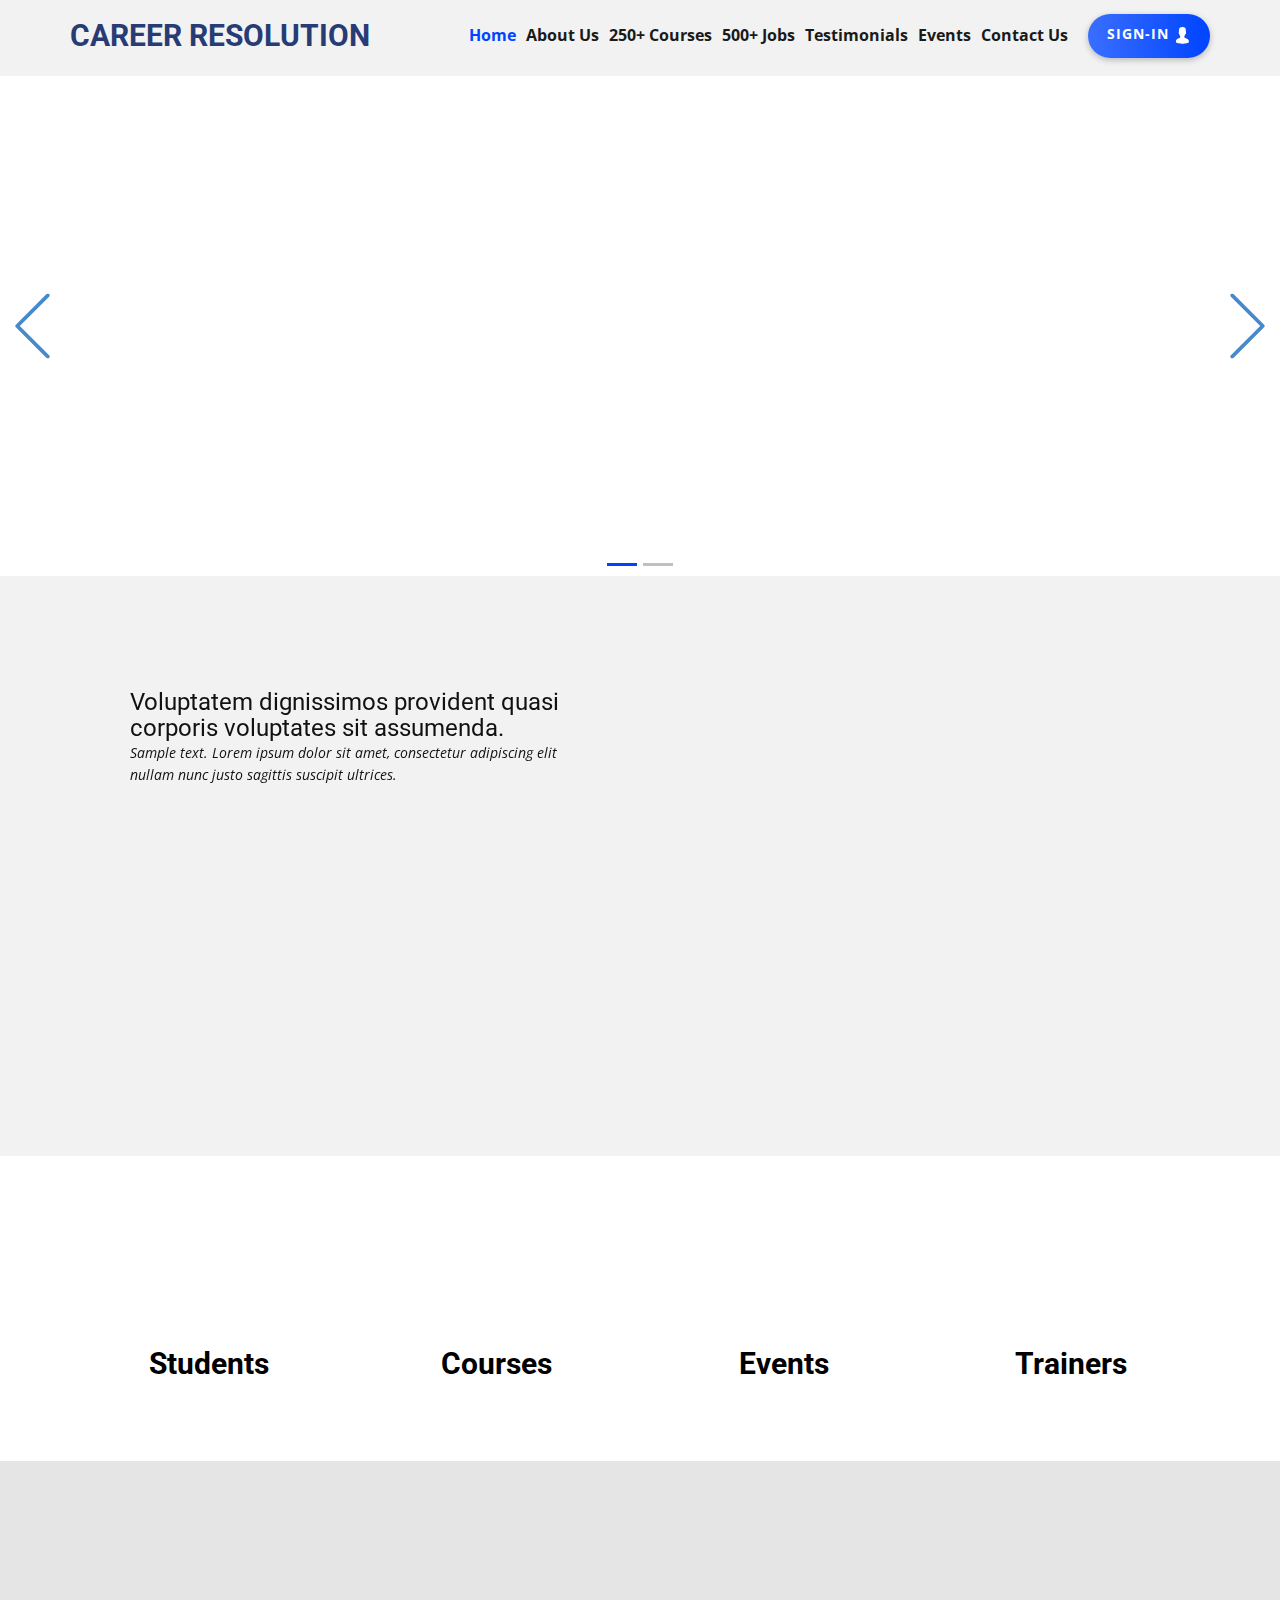
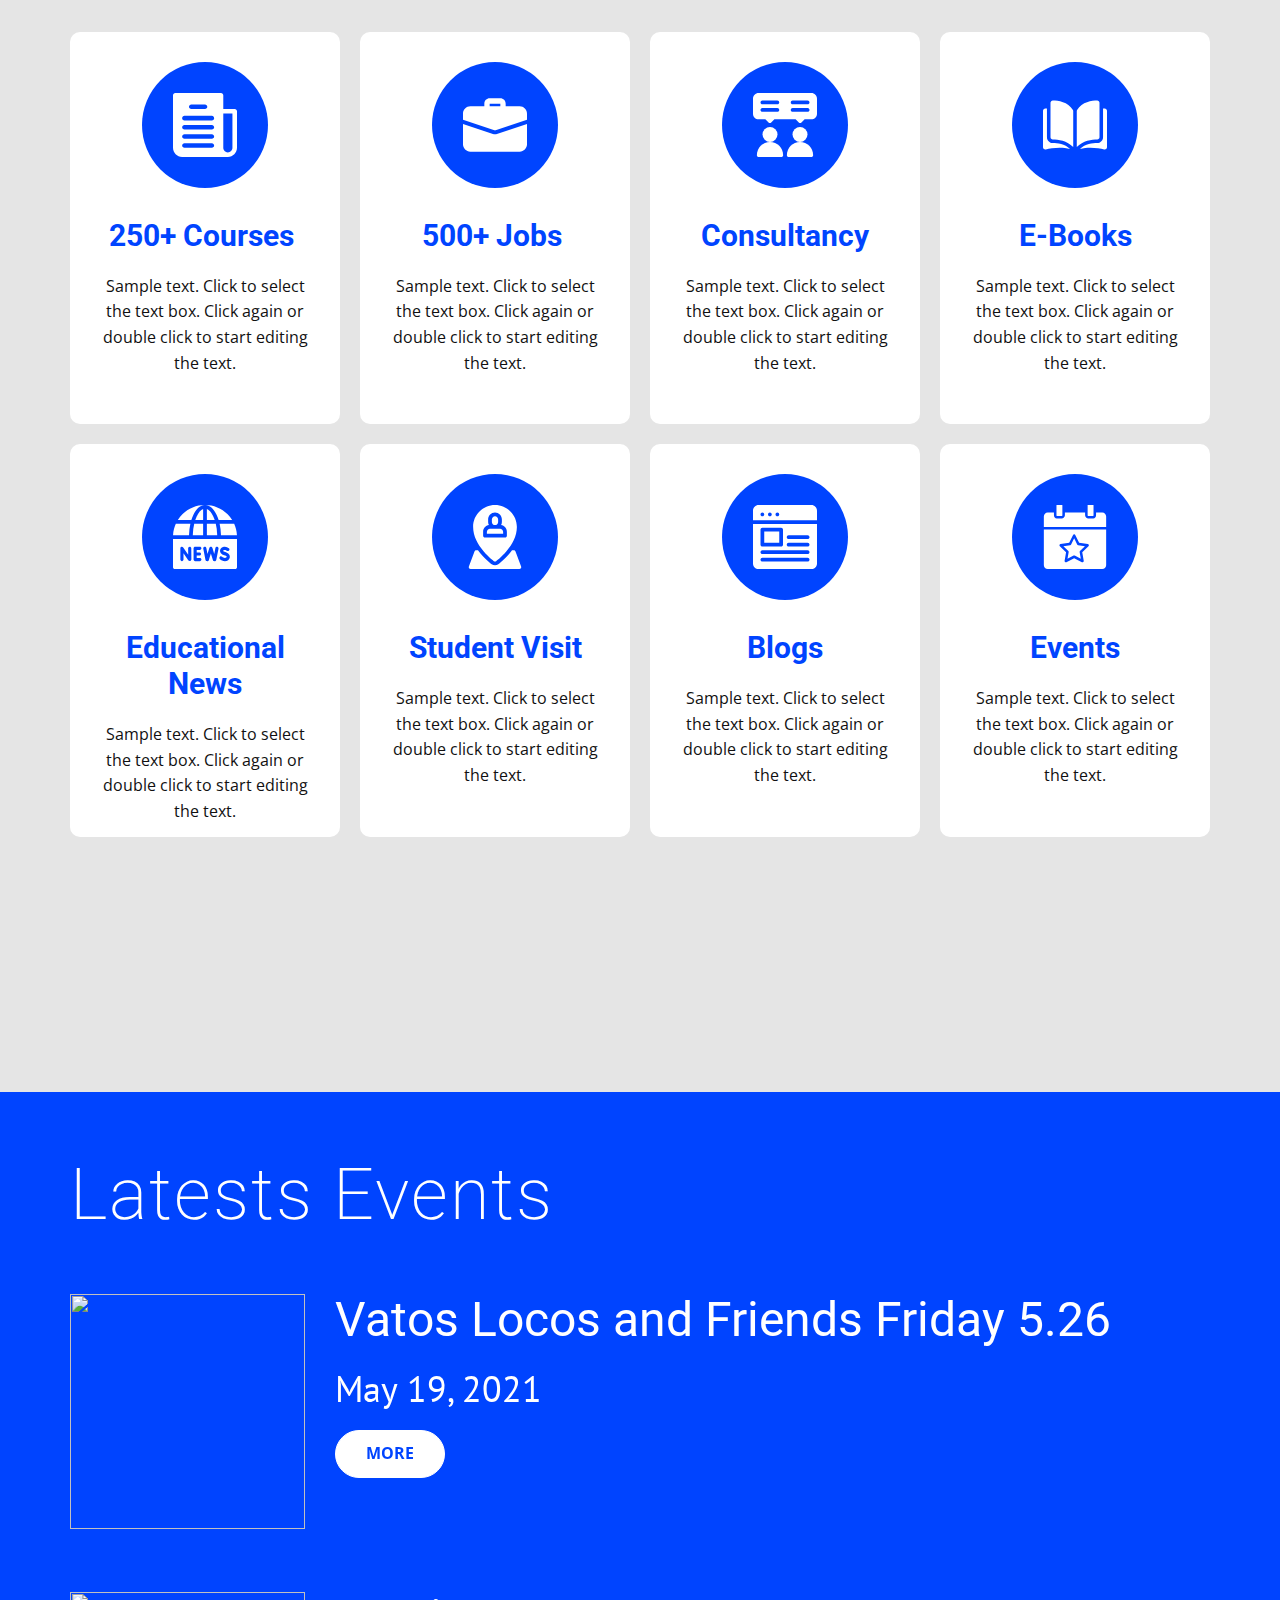
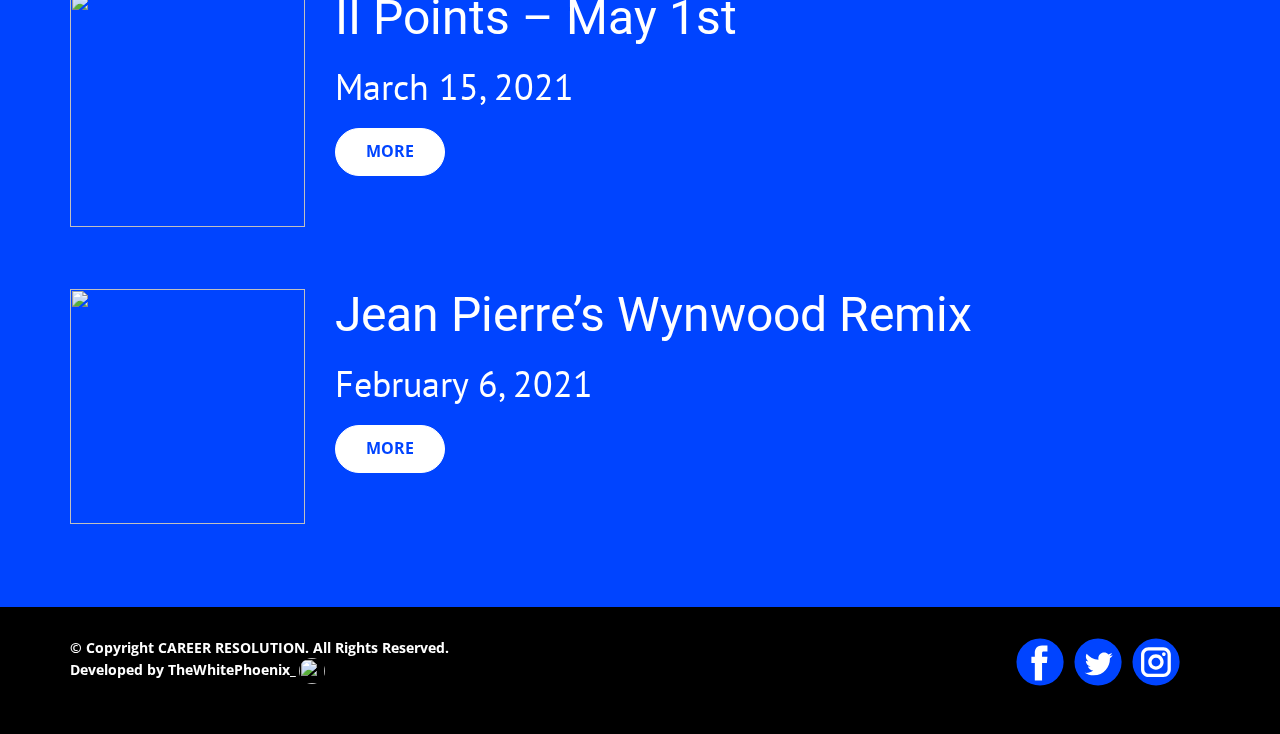
==== Home.html @ 2c757a21 "Add files via upload" ====
<!DOCTYPE html>
<html style="font-size: 16px;">
  <head>
    <meta name="viewport" content="width=device-width, initial-scale=1.0">
    <meta charset="utf-8">
    <meta name="keywords" content="Career Resolution">
    <meta name="description" content="">
    <meta name="page_type" content="np-template-header-footer-from-plugin">
    <title>Home</title>
    <link rel="stylesheet" href="nicepage.css" media="screen">
<link rel="stylesheet" href="Home.css" media="screen">
    <script class="u-script" type="text/javascript" src="jquery.js" defer=""></script>
    <script class="u-script" type="text/javascript" src="nicepage.js" defer=""></script>
    <meta name="generator" content="Nicepage 3.13.2, nicepage.com">

    <link id="u-theme-google-font" rel="stylesheet" href="https://fonts.googleapis.com/css?family=Roboto:100,100i,300,300i,400,400i,500,500i,700,700i,900,900i|Open+Sans:300,300i,400,400i,600,600i,700,700i,800,800i">
    <link id="u-page-google-font" rel="stylesheet" href="https://fonts.googleapis.com/css?family=PT+Sans:400,400i,700,700i">






    <script type="application/ld+json">{
		"@context": "http://schema.org",
		"@type": "Organization",
		"name": "",
		"url": "index.html",
		"sameAs": [
				"https://facebook.com/name",
				"https://twitter.com/name",
				"https://www.instagram.com/name"
		]
}</script>
    <meta property="og:title" content="Home">
    <meta property="og:type" content="website">
    <meta name="theme-color" content="#478ac9">
    <link rel="canonical" href="index.html">
    <meta property="og:url" content="index.html">
    <meta name="twitter:site" content="@">
    <meta name="twitter:card" content="summary_large_image">
    <meta name="twitter:title" content="Home">
    <meta name="twitter:description" content="">
  </head>
  <body class="u-body"><header class="u-clearfix u-grey-5 u-header u-sticky u-header" id="sec-a9fa"><div class="u-clearfix u-sheet u-sheet-1">
        <nav class="u-menu u-menu-dropdown u-offcanvas u-menu-1">
          <div class="menu-collapse" style="font-size: 0.875rem; letter-spacing: 0px; font-weight: 700;">
            <a class="u-button-style u-custom-border u-custom-border-color u-custom-left-right-menu-spacing u-custom-padding-bottom u-custom-text-active-color u-custom-text-color u-custom-text-hover-color u-custom-top-bottom-menu-spacing u-nav-link u-text-active-palette-1-base u-text-hover-palette-2-base" href="#">
              <svg><use xmlns:xlink="http://www.w3.org/1999/xlink" xlink:href="#menu-hamburger"></use></svg>
              <svg version="1.1" xmlns="http://www.w3.org/2000/svg" xmlns:xlink="http://www.w3.org/1999/xlink"><defs><symbol id="menu-hamburger" viewBox="0 0 16 16" style="width: 16px; height: 16px;"><rect y="1" width="16" height="2"></rect><rect y="7" width="16" height="2"></rect><rect y="13" width="16" height="2"></rect>
</symbol>
</defs></svg>
            </a>
          </div>
          <div class="u-custom-menu u-nav-container">
            <ul class="u-nav u-spacing-0 u-unstyled u-nav-1"><li class="u-nav-item"><a class="u-button-style u-nav-link u-text-active-custom-color-2 u-text-grey-90 u-text-hover-custom-color-2" href="Home.html" style="padding: 10px 5px;">Home</a>
</li><li class="u-nav-item"><a class="u-button-style u-nav-link u-text-active-custom-color-2 u-text-grey-90 u-text-hover-custom-color-2" style="padding: 10px 5px;">About Us</a>
</li><li class="u-nav-item"><a class="u-button-style u-nav-link u-text-active-custom-color-2 u-text-grey-90 u-text-hover-custom-color-2" style="padding: 10px 5px;">250+ Courses</a>
</li><li class="u-nav-item"><a class="u-button-style u-nav-link u-text-active-custom-color-2 u-text-grey-90 u-text-hover-custom-color-2" style="padding: 10px 5px;">500+ Jobs</a>
</li><li class="u-nav-item"><a class="u-button-style u-nav-link u-text-active-custom-color-2 u-text-grey-90 u-text-hover-custom-color-2" style="padding: 10px 5px;">Testimonials</a>
</li><li class="u-nav-item"><a class="u-button-style u-nav-link u-text-active-custom-color-2 u-text-grey-90 u-text-hover-custom-color-2" style="padding: 10px 5px;">Events</a><div class="u-nav-popup"><ul class="u-h-spacing-20 u-nav u-unstyled u-v-spacing-10 u-nav-2"><li class="u-nav-item"><a class="u-button-style u-nav-link u-white">Events 1</a>
</li><li class="u-nav-item"><a class="u-button-style u-nav-link u-white">Events 2</a>
</li><li class="u-nav-item"><a class="u-button-style u-nav-link u-white">Events 3</a>
</li></ul>
</div>
</li><li class="u-nav-item"><a class="u-button-style u-nav-link u-text-active-custom-color-2 u-text-grey-90 u-text-hover-custom-color-2" style="padding: 10px 5px;">Contact Us</a>
</li></ul>
          </div>
          <div class="u-custom-menu u-nav-container-collapse">
            <div class="u-black u-container-style u-inner-container-layout u-opacity u-opacity-95 u-sidenav">
              <div class="u-sidenav-overflow">
                <div class="u-menu-close"></div>
                <ul class="u-align-center u-nav u-popupmenu-items u-unstyled u-nav-3"><li class="u-nav-item"><a class="u-button-style u-nav-link" href="Home.html" style="padding: 10px 20px;">Home</a>
</li><li class="u-nav-item"><a class="u-button-style u-nav-link" style="padding: 10px 20px;">About Us</a>
</li><li class="u-nav-item"><a class="u-button-style u-nav-link" style="padding: 10px 20px;">250+ Courses</a>
</li><li class="u-nav-item"><a class="u-button-style u-nav-link" style="padding: 10px 20px;">500+ Jobs</a>
</li><li class="u-nav-item"><a class="u-button-style u-nav-link" style="padding: 10px 20px;">Testimonials</a>
</li><li class="u-nav-item"><a class="u-button-style u-nav-link" style="padding: 10px 20px;">Events</a><div class="u-nav-popup"><ul class="u-h-spacing-20 u-nav u-unstyled u-v-spacing-10 u-nav-4"><li class="u-nav-item"><a class="u-button-style u-nav-link">Events 1</a>
</li><li class="u-nav-item"><a class="u-button-style u-nav-link">Events 2</a>
</li><li class="u-nav-item"><a class="u-button-style u-nav-link">Events 3</a>
</li></ul>
</div>
</li><li class="u-nav-item"><a class="u-button-style u-nav-link" style="padding: 10px 20px;">Contact Us</a>
</li></ul>
              </div>
            </div>
            <div class="u-black u-menu-overlay u-opacity u-opacity-70"></div>
          </div>
        </nav>
        <h1 class="u-text u-text-custom-color-1 u-text-1">Career Resolution</h1>
        <a href="#" class="u-border-0 u-btn u-btn-round u-button-style u-gradient u-none u-radius-50 u-text-body-alt-color u-btn-1"> Sign-in&nbsp;<span class="u-icon u-icon-circle u-text-palette-1-base u-icon-1"><svg xmlns="http://www.w3.org/2000/svg" xmlns:xlink="http://www.w3.org/1999/xlink" version="1.1" xml:space="preserve" class="u-svg-content" viewBox="0 0 60 60" x="0px" y="0px" style="width: 1em; height: 1em;"><path d="M48.014,42.889l-9.553-4.776C37.56,37.662,37,36.756,37,35.748v-3.381c0.229-0.28,0.47-0.599,0.719-0.951
	c1.239-1.75,2.232-3.698,2.954-5.799C42.084,24.97,43,23.575,43,22v-4c0-0.963-0.36-1.896-1-2.625v-5.319
	c0.056-0.55,0.276-3.824-2.092-6.525C37.854,1.188,34.521,0,30,0s-7.854,1.188-9.908,3.53C17.724,6.231,17.944,9.506,18,10.056
	v5.319c-0.64,0.729-1,1.662-1,2.625v4c0,1.217,0.553,2.352,1.497,3.109c0.916,3.627,2.833,6.36,3.503,7.237v3.309
	c0,0.968-0.528,1.856-1.377,2.32l-8.921,4.866C8.801,44.424,7,47.458,7,50.762V54c0,4.746,15.045,6,23,6s23-1.254,23-6v-3.043
	C53,47.519,51.089,44.427,48.014,42.889z"></path></svg><img></span>
        </a>
      </div></header>
    <section id="carousel_1a82" class="u-carousel u-slide u-block-b713-1" data-u-ride="carousel" data-interval="5000">
      <ol class="u-absolute-hcenter u-carousel-indicators u-block-b713-2">
        <li data-u-target="#carousel_1a82" data-u-slide-to="0" class="u-active u-active-custom-color-2 u-grey-25 u-hover-custom-color-1"></li>
        <li data-u-target="#carousel_1a82" data-u-slide-to="1" class="u-active-custom-color-2 u-grey-25 u-hover-custom-color-1"></li>
      </ol>
      <div class="u-carousel-inner" role="listbox">
        <div class="u-active u-carousel-item u-clearfix u-image u-section-1-1" data-image-width="6912" data-image-height="3456"></div>
      </div>
      <a class="u-absolute-vcenter u-carousel-control u-carousel-control-prev u-icon-circle u-text-hover-custom-color-1 u-text-palette-1-base u-block-b713-3" href="#carousel_1a82" role="button" data-u-slide="prev">
        <span aria-hidden="true">
          <svg viewBox="0 0 477.175 477.175"><path d="M145.188,238.575l215.5-215.5c5.3-5.3,5.3-13.8,0-19.1s-13.8-5.3-19.1,0l-225.1,225.1c-5.3,5.3-5.3,13.8,0,19.1l225.1,225
                    c2.6,2.6,6.1,4,9.5,4s6.9-1.3,9.5-4c5.3-5.3,5.3-13.8,0-19.1L145.188,238.575z"></path></svg>
        </span>
        <span class="sr-only">Previous</span>
      </a>
      <a class="u-absolute-vcenter u-carousel-control u-carousel-control-next u-icon-circle u-text-hover-custom-color-1 u-text-palette-1-base u-block-b713-4" href="#carousel_1a82" role="button" data-u-slide="next">
        <span aria-hidden="true">
          <svg viewBox="0 0 477.175 477.175"><path d="M360.731,229.075l-225.1-225.1c-5.3-5.3-13.8-5.3-19.1,0s-5.3,13.8,0,19.1l215.5,215.5l-215.5,215.5
                    c-5.3,5.3-5.3,13.8,0,19.1c2.6,2.6,6.1,4,9.5,4c3.4,0,6.9-1.3,9.5-4l225.1-225.1C365.931,242.875,365.931,234.275,360.731,229.075z"></path></svg>
        </span>
        <span class="sr-only">Next</span>
      </a>
    </section>
    <section class="u-clearfix u-grey-5 u-section-2" id="sec-3d1b">
      <div class="u-clearfix u-sheet u-valign-middle-lg u-valign-middle-md u-sheet-1">
        <div class="u-clearfix u-expanded-width u-gutter-10 u-layout-wrap u-layout-wrap-1">
          <div class="u-layout" style="">
            <div class="u-layout-row" style="">
              <div class="u-align-left u-container-style u-layout-cell u-left-cell u-size-30 u-size-xs-60 u-layout-cell-1" src="">
                <div class="u-container-layout u-container-layout-1">
                  <h2 class="u-text u-text-1" data-animation-name="fadeIn" data-animation-duration="1000" data-animation-delay="0" data-animation-direction="Up">Voluptatem dignissimos provident quasi corporis voluptates sit assumenda. <span style="font-weight: 700;"></span>
                  </h2>
                  <p class="u-text u-text-2" data-animation-name="fadeIn" data-animation-duration="1000" data-animation-delay="1000" data-animation-direction="">Sample text. Lorem ipsum dolor sit amet, consectetur adipiscing elit nullam nunc justo sagittis suscipit ultrices.</p>
                </div>
              </div>
              <div class="u-align-center u-container-style u-image u-layout-cell u-right-cell u-size-30 u-size-xs-60 u-image-1" src="" data-image-width="1024" data-image-height="768" data-animation-name="fadeIn" data-animation-duration="1000" data-animation-delay="0" data-animation-direction="">
                <div class="u-container-layout u-valign-middle u-container-layout-2" src=""></div>
              </div>
            </div>
          </div>
        </div>
      </div>
    </section>
    <section class="skrollable u-align-center u-clearfix u-image u-parallax u-shading u-section-3" id="sec-5fc0">
      <div class="u-clearfix u-sheet u-valign-middle u-sheet-1">
        <div class="u-expanded-width u-list u-list-1">
          <div class="u-repeater u-repeater-1">
            <div class="u-align-center u-container-style u-list-item u-repeater-item u-shape-rectangle">
              <div class="u-container-layout u-similar-container u-container-layout-1">
                <h1 class="u-text u-text-white u-title u-text-1" data-animation-name="counter" data-animation-event="scroll" data-animation-duration="3000">1232</h1>
                <h3 class="u-text u-text-black u-text-2">Students</h3>
              </div>
            </div>
            <div class="u-align-center u-container-style u-list-item u-repeater-item u-shape-rectangle">
              <div class="u-container-layout u-similar-container u-container-layout-2">
                <h1 class="u-text u-text-white u-title u-text-3" data-animation-name="counter" data-animation-event="scroll" data-animation-duration="3000">64</h1>
                <h3 class="u-text u-text-black u-text-4">Courses</h3>
              </div>
            </div>
            <div class="u-align-center u-container-style u-list-item u-repeater-item u-shape-rectangle">
              <div class="u-container-layout u-similar-container u-container-layout-3">
                <h1 class="u-text u-text-white u-title u-text-5" data-animation-name="counter" data-animation-event="scroll" data-animation-duration="3000">42</h1>
                <h3 class="u-text u-text-black u-text-6">Events</h3>
              </div>
            </div>
            <div class="u-align-center u-container-style u-list-item u-repeater-item u-shape-rectangle">
              <div class="u-container-layout u-similar-container u-container-layout-4">
                <h1 class="u-text u-text-white u-title u-text-7" data-animation-name="counter" data-animation-event="scroll" data-animation-duration="3000">15</h1>
                <h3 class="u-text u-text-black u-text-8">Trainers</h3>
              </div>
            </div>
          </div>
        </div>
      </div>
    </section>
    <section class="skrollable u-align-center u-clearfix u-grey-10 u-section-4" id="carousel_5ac3">
      <div class="u-clearfix u-sheet u-valign-middle-xs u-sheet-1">
        <div class="u-expanded-width u-list u-list-1">
          <div class="u-repeater u-repeater-1">
            <div class="u-align-center u-container-style u-list-item u-radius-10 u-repeater-item u-shape-round u-white u-list-item-1" data-animation-name="fadeIn" data-animation-duration="1000" data-animation-delay="0">
              <div class="u-container-layout u-similar-container u-container-layout-1"><span class="u-custom-color-2 u-icon u-icon-circle u-spacing-31 u-icon-1"><svg class="u-svg-link" preserveAspectRatio="xMidYMin slice" viewBox="0 0 477.867 477.867" style=""><use xmlns:xlink="http://www.w3.org/1999/xlink" xlink:href="#svg-7d16"></use></svg><svg class="u-svg-content" viewBox="0 0 477.867 477.867" x="0px" y="0px" id="svg-7d16" style="enable-background:new 0 0 477.867 477.867;"><g><g><path d="M460.8,119.467h-85.333v-102.4C375.467,7.641,367.826,0,358.4,0H17.067C7.641,0,0,7.641,0,17.067V409.6    c0,37.703,30.564,68.267,68.267,68.267H409.6c37.703,0,68.267-30.564,68.267-68.267V136.533    C477.867,127.108,470.226,119.467,460.8,119.467z M136.533,85.333h102.4c9.426,0,17.067,7.641,17.067,17.067    s-7.641,17.067-17.067,17.067h-102.4c-9.426,0-17.067-7.641-17.067-17.067S127.108,85.333,136.533,85.333z M290.133,409.6h-204.8    c-9.426,0-17.067-7.641-17.067-17.067s7.641-17.067,17.067-17.067h204.8c9.426,0,17.067,7.641,17.067,17.067    S299.559,409.6,290.133,409.6z M290.133,341.333h-204.8c-9.426,0-17.067-7.641-17.067-17.067c0-9.426,7.641-17.067,17.067-17.067    h204.8c9.426,0,17.067,7.641,17.067,17.067C307.2,333.692,299.559,341.333,290.133,341.333z M290.133,273.067h-204.8    c-9.426,0-17.067-7.641-17.067-17.067c0-9.426,7.641-17.067,17.067-17.067h204.8c9.426,0,17.067,7.641,17.067,17.067    C307.2,265.426,299.559,273.067,290.133,273.067z M290.133,204.8h-204.8c-9.426,0-17.067-7.641-17.067-17.067    c0-9.426,7.641-17.067,17.067-17.067h204.8c9.426,0,17.067,7.641,17.067,17.067C307.2,197.159,299.559,204.8,290.133,204.8z     M443.733,409.6c0,18.851-15.282,34.133-34.133,34.133s-34.133-15.282-34.133-34.133v-256h68.267V409.6z"></path>
</g>
</g></svg>


          </span>
                <h3 class="u-align-center-sm u-text u-text-custom-color-2 u-text-1">250+ Courses&nbsp;<br>
                </h3>
                <p class="u-text u-text-2">Sample text. Click to select the text box. Click again or double click to start editing the text.</p>
              </div>
            </div>
            <div class="u-align-center u-container-style u-list-item u-radius-10 u-repeater-item u-shape-round u-white u-list-item-2" data-animation-name="fadeIn" data-animation-duration="1000" data-animation-delay="0">
              <div class="u-container-layout u-similar-container u-container-layout-2"><span class="u-custom-color-2 u-icon u-icon-circle u-spacing-31 u-icon-2"><svg class="u-svg-link" preserveAspectRatio="xMidYMin slice" viewBox="0 0 24 24" style=""><use xmlns:xlink="http://www.w3.org/1999/xlink" xlink:href="#svg-21c0"></use></svg><svg class="u-svg-content" viewBox="0 0 24 24" id="svg-21c0"><path d="m15 6.5c-.552 0-1-.448-1-1v-1.5h-4v1.5c0 .552-.448 1-1 1s-1-.448-1-1v-1.5c0-1.103.897-2 2-2h4c1.103 0 2 .897 2 2v1.5c0 .552-.448 1-1 1z"></path><path d="m12.71 15.38c-.18.07-.44.12-.71.12s-.53-.05-.77-.14l-11.23-3.74v7.63c0 1.52 1.23 2.75 2.75 2.75h18.5c1.52 0 2.75-1.23 2.75-2.75v-7.63z"></path><path d="m24 7.75v2.29l-11.76 3.92c-.08.03-.16.04-.24.04s-.16-.01-.24-.04l-11.76-3.92v-2.29c0-1.52 1.23-2.75 2.75-2.75h18.5c1.52 0 2.75 1.23 2.75 2.75z"></path></svg>


          </span>
                <h3 class="u-align-center-sm u-text u-text-custom-color-2 u-text-3">500+ Jobs&nbsp;<br>
                </h3>
                <p class="u-text u-text-4">Sample text. Click to select the text box. Click again or double click to start editing the text.</p>
              </div>
            </div>
            <div class="u-align-center u-container-style u-list-item u-radius-10 u-repeater-item u-shape-round u-white u-list-item-3" data-animation-name="fadeIn" data-animation-duration="1000" data-animation-delay="0">
              <div class="u-container-layout u-similar-container u-container-layout-3"><span class="u-custom-color-2 u-icon u-icon-circle u-spacing-31 u-icon-3"><svg class="u-svg-link" preserveAspectRatio="xMidYMin slice" viewBox="0 0 512 512" style=""><use xmlns:xlink="http://www.w3.org/1999/xlink" xlink:href="#svg-6b42"></use></svg><svg class="u-svg-content" viewBox="0 0 512 512" id="svg-6b42"><g><circle cx="136" cy="332" r="60"></circle><path d="m31 497c0 8.291 6.709 15 15 15h180c8.291 0 15-6.709 15-15 0-57.891-47.109-105-105-105s-105 47.109-105 105z"></path><circle cx="376" cy="332" r="60"></circle><path d="m271 497c0 8.291 6.709 15 15 15h180c8.291 0 15-6.709 15-15 0-57.891-47.109-105-105-105s-105 47.109-105 105z"></path><path d="m467 0h-422c-24.814 0-45 20.186-45 45v120c0 24.814 20.186 45 45 45h53.789l25.605 25.605c5.859 5.859 15.352 5.859 21.211 0l25.606-25.605h169.578l25.605 25.605c5.859 5.859 15.351 5.86 21.211 0l25.606-25.605h53.789c24.814 0 45-20.186 45-45v-120c0-24.814-20.186-45-45-45zm-272 150h-120c-8.291 0-15-6.709-15-15s6.709-15 15-15h120c8.291 0 15 6.709 15 15s-6.709 15-15 15zm0-60h-120c-8.291 0-15-6.709-15-15s6.709-15 15-15h120c8.291 0 15 6.709 15 15s-6.709 15-15 15zm242 60h-120c-8.291 0-15-6.709-15-15s6.709-15 15-15h120c8.291 0 15 6.709 15 15s-6.709 15-15 15zm0-60h-120c-8.291 0-15-6.709-15-15s6.709-15 15-15h120c8.291 0 15 6.709 15 15s-6.709 15-15 15z"></path>
</g></svg>


          </span>
                <h3 class="u-align-center-sm u-text u-text-custom-color-2 u-text-5">Consultancy</h3>
                <p class="u-text u-text-6">Sample text. Click to select the text box. Click again or double click to start editing the text.</p>
              </div>
            </div>
            <div class="u-align-center u-container-style u-list-item u-radius-10 u-repeater-item u-shape-round u-white u-list-item-4" data-animation-name="fadeIn" data-animation-duration="1000" data-animation-delay="0">
              <div class="u-container-layout u-similar-container u-container-layout-4"><span class="u-custom-color-2 u-icon u-icon-circle u-spacing-31 u-icon-4"><svg class="u-svg-link" preserveAspectRatio="xMidYMin slice" viewBox="0 0 296.999 296.999" style=""><use xmlns:xlink="http://www.w3.org/1999/xlink" xlink:href="#svg-62ac"></use></svg><svg class="u-svg-content" viewBox="0 0 296.999 296.999" x="0px" y="0px" id="svg-62ac" style="enable-background:new 0 0 296.999 296.999;"><g><g><g><path d="M45.432,35.049c-0.008,0-0.017,0-0.025,0c-2.809,0-5.451,1.095-7.446,3.085c-2.017,2.012-3.128,4.691-3.128,7.543     v159.365c0,5.844,4.773,10.61,10.641,10.625c24.738,0.059,66.184,5.215,94.776,35.136V84.023c0-1.981-0.506-3.842-1.461-5.382     C115.322,40.849,70.226,35.107,45.432,35.049z"></path><path d="M262.167,205.042V45.676c0-2.852-1.111-5.531-3.128-7.543c-1.995-1.99-4.639-3.085-7.445-3.085c-0.009,0-0.018,0-0.026,0     c-24.793,0.059-69.889,5.801-93.357,43.593c-0.955,1.54-1.46,3.401-1.46,5.382v166.779     c28.592-29.921,70.038-35.077,94.776-35.136C257.394,215.651,262.167,210.885,262.167,205.042z"></path><path d="M286.373,71.801h-7.706v133.241c0,14.921-12.157,27.088-27.101,27.125c-20.983,0.05-55.581,4.153-80.084,27.344     c42.378-10.376,87.052-3.631,112.512,2.171c3.179,0.724,6.464-0.024,9.011-2.054c2.538-2.025,3.994-5.052,3.994-8.301V82.427     C297,76.568,292.232,71.801,286.373,71.801z"></path><path d="M18.332,205.042V71.801h-7.706C4.768,71.801,0,76.568,0,82.427v168.897c0,3.25,1.456,6.276,3.994,8.301     c2.545,2.029,5.827,2.78,9.011,2.054c25.46-5.803,70.135-12.547,112.511-2.171c-24.502-23.19-59.1-27.292-80.083-27.342     C30.49,232.13,18.332,219.963,18.332,205.042z"></path>
</g>
</g>
</g></svg>


          </span>
                <h3 class="u-align-center-sm u-text u-text-custom-color-2 u-text-7">E-Books</h3>
                <p class="u-text u-text-8">Sample text. Click to select the text box. Click again or double click to start editing the text.</p>
              </div>
            </div>
            <div class="u-align-center u-container-style u-list-item u-radius-10 u-repeater-item u-shape-round u-white u-list-item-5" data-animation-name="fadeIn" data-animation-duration="1000" data-animation-delay="0">
              <div class="u-container-layout u-similar-container u-container-layout-5"><span class="u-custom-color-2 u-icon u-icon-circle u-spacing-31 u-icon-5"><svg class="u-svg-link" preserveAspectRatio="xMidYMin slice" viewBox="0 0 512 512" style=""><use xmlns:xlink="http://www.w3.org/1999/xlink" xlink:href="#svg-6233"></use></svg><svg class="u-svg-content" viewBox="0 0 512 512" id="svg-6233"><g><path d="m158.226 241h82.774v-90.5h-71.267c-6.637 27.858-10.568 58.527-11.507 90.5z"></path><path d="m271 241h82.774c-.939-31.973-4.87-62.642-11.507-90.5h-71.267z"></path><path d="m383.785 241h127.772c-1.82-31.654-9.376-62.223-22.174-90.5h-116.368c6.214 28.246 9.885 58.84 10.77 90.5z"></path><path d="m138.985 150.5h-116.368c-12.797 28.277-20.354 58.846-22.174 90.5h127.772c.885-31.66 4.556-62.254 10.77-90.5z"></path><path d="m241 32.973c-18.633 7.315-36.756 27.916-51.322 58.982-4.185 8.926-7.978 18.478-11.375 28.545h62.697z"></path><path d="m162.516 79.219c23.953-51.085 57.152-79.219 93.484-79.219-68.38 0-132.667 26.629-181.02 74.98-13.94 13.941-26.063 29.213-36.275 45.52h108.112c4.487-14.71 9.73-28.55 15.699-41.281z"></path><path d="m349.484 79.219c5.969 12.73 11.211 26.571 15.698 41.281h108.112c-10.212-16.307-22.335-31.579-36.276-45.52-48.351-48.351-112.638-74.98-181.018-74.98 36.331 0 69.531 28.134 93.484 79.219z"></path><path d="m271 32.973v87.527h62.697c-3.397-10.067-7.19-19.619-11.375-28.545-14.566-31.065-32.688-51.666-51.322-58.982z"></path><path d="m0 271v226c0 8.284 6.716 15 15 15h482c8.284 0 15-6.716 15-15v-226zm137.373 176.388c-5.762 1.799-11.825-.42-15.449-5.655l-37.958-54.965v49.733c0 6.903-5.596 12.5-12.5 12.5-6.903 0-12.5-5.597-12.5-12.5v-89.831c0-5.471 3.557-10.306 8.78-11.934 5.222-1.63 10.896.329 14.006 4.831l39.931 57.823-.491-50.768c-.067-6.903 5.476-12.553 12.379-12.62h.123c6.848 0 12.431 5.517 12.497 12.379l.841 86.967v.121c.001 6.622-3.791 12.086-9.659 13.919zm74.792-68.386c6.903 0 12.5 5.596 12.5 12.5s-5.597 12.5-12.5 12.5h-22.626v20h25.422c6.903 0 12.5 5.597 12.5 12.5s-5.597 12.5-12.5 12.5h-37.922c-6.904 0-12.5-5.597-12.5-12.5v-90c0-6.903 5.596-12.5 12.5-12.5h37.922c6.903 0 12.5 5.597 12.5 12.5s-5.597 12.5-12.5 12.5h-25.422v20zm151.847-29.895-17.605 88.457c-.107.537-.249 1.067-.426 1.585-1.99 5.852-7.479 9.811-13.66 9.852-.032 0-.065 0-.098 0-6.141 0-11.635-3.875-13.692-9.668-.06-.167-.114-.334-.167-.503l-15.366-49.879-15.436 49.869c-.034.11-.07.22-.107.329-1.989 5.85-7.478 9.809-13.656 9.852-.034 0-.067 0-.102 0-6.139 0-11.632-3.872-13.691-9.663-.204-.575-.366-1.165-.485-1.764l-17.534-88.648c-1.34-6.772 3.064-13.348 9.837-14.688 6.77-1.34 13.348 3.064 14.688 9.837l9.438 47.714 14.86-48.01c.949-4.234 4.069-7.857 8.513-9.225 6.597-2.034 13.593 1.668 15.626 8.266l15.082 48.958 9.464-47.552c1.348-6.771 7.928-11.164 14.7-9.82 6.768 1.349 11.164 7.931 9.817 14.701zm90.23 70.087c-3.084 17.272-19.528 29.808-39.102 29.808-15.771 0-30.578-6.359-40.626-17.447-4.636-5.116-4.247-13.021.869-17.656s13.02-4.246 17.656.869c5.24 5.782 13.502 9.234 22.101 9.234 8.042 0 13.684-4.679 14.491-9.203 1.058-5.921-8.154-9.81-11.003-10.86-13.996-5.163-26.427-10.696-26.949-10.929-.603-.269-1.182-.584-1.734-.944-9.901-6.456-15.003-17.775-13.313-29.542 1.795-12.508 10.921-22.691 23.816-26.576 23.799-7.172 43.605 7.645 46.499 9.958 2.93 2.288 4.82 5.844 4.82 9.849 0 6.903-5.596 12.5-12.5 12.5-3.068 0-5.875-1.11-8.052-2.944l-.011.013.08.066c-.112-.092-11.49-9.162-23.626-5.504-5.087 1.533-6.088 4.84-6.281 6.191-.13.901-.197 3.035 1.632 4.606 3.326 1.454 13.433 5.803 24.271 9.801 23.432 8.642 29.292 25.663 26.962 38.71z"></path>
</g></svg>


          </span>
                <h3 class="u-align-center-sm u-text u-text-custom-color-2 u-text-9">Educational News</h3>
                <p class="u-text u-text-10">Sample text. Click to select the text box. Click again or double click to start editing the text.</p>
              </div>
            </div>
            <div class="u-align-center u-container-style u-list-item u-radius-10 u-repeater-item u-shape-round u-white u-list-item-6" data-animation-name="fadeIn" data-animation-duration="1000" data-animation-delay="0">
              <div class="u-container-layout u-similar-container u-container-layout-6"><span class="u-custom-color-2 u-icon u-icon-circle u-spacing-31 u-icon-6"><svg class="u-svg-link" preserveAspectRatio="xMidYMin slice" viewBox="0 0 512 512" style=""><use xmlns:xlink="http://www.w3.org/1999/xlink" xlink:href="#svg-f9bd"></use></svg><svg class="u-svg-content" viewBox="0 0 512 512" id="svg-f9bd"><g><path d="m465.031 491.733-45-120c-2.195-5.854-7.792-9.733-14.045-9.733h-13.934c-6.763 9.229-13.987 18.409-21.679 27.513-42.962 50.85-86.032 82.513-87.845 83.836-7.761 5.662-16.932 8.651-26.528 8.651-9.599 0-18.771-2.99-26.524-8.648-1.809-1.319-44.848-32.942-87.85-83.839-7.692-9.104-14.916-18.283-21.679-27.513h-13.934c-6.253 0-11.849 3.879-14.045 9.733l-45 120c-3.677 9.806 3.572 20.267 14.046 20.267h389.973c10.473 0 17.722-10.461 14.044-20.267z"></path><g><path d="m296 190h-80c-13.785 0-25 11.215-25 25v15h130v-15c0-13.785-11.215-25-25-25z"></path><path d="m256 160c13.785 0 25-11.215 25-25v-20c0-13.785-11.215-25-25-25s-25 11.215-25 25v20c0 13.785 11.215 25 25 25z"></path><path d="m256 0c-96.495 0-175 78.505-175 175 0 35.39 8.905 71.957 26.468 108.688 13.822 28.909 33.024 57.999 57.074 86.464 40.694 48.165 80.924 77.73 82.616 78.966h.001c5.268 3.843 12.415 3.843 17.682 0h.001c1.692-1.235 41.922-30.801 82.616-78.966 24.05-28.465 43.252-57.555 57.074-86.464 17.563-36.731 26.468-73.298 26.468-108.688 0-96.495-78.505-175-175-175zm95 245c0 8.284-6.716 15-15 15h-160c-8.284 0-15-6.716-15-15v-30c0-27.396 20.136-50.172 46.384-54.32-4.068-7.671-6.384-16.409-6.384-25.68v-20c0-30.327 24.673-55 55-55s55 24.673 55 55v20c0 9.271-2.315 18.009-6.384 25.68 26.248 4.148 46.384 26.924 46.384 54.32z"></path>
</g>
</g></svg>


          </span>
                <h3 class="u-align-center-sm u-text u-text-custom-color-2 u-text-11">Student Visit</h3>
                <p class="u-text u-text-12">Sample text. Click to select the text box. Click again or double click to start editing the text.</p>
              </div>
            </div>
            <div class="u-align-center u-container-style u-list-item u-radius-10 u-repeater-item u-shape-round u-white u-list-item-7" data-animation-name="fadeIn" data-animation-duration="1000" data-animation-delay="0">
              <div class="u-container-layout u-similar-container u-container-layout-7"><span class="u-custom-color-2 u-icon u-icon-circle u-spacing-31 u-icon-7"><svg class="u-svg-link" preserveAspectRatio="xMidYMin slice" viewBox="0 0 512 512" style=""><use xmlns:xlink="http://www.w3.org/1999/xlink" xlink:href="#svg-623f"></use></svg><svg class="u-svg-content" viewBox="0 0 512 512" x="0px" y="0px" id="svg-623f" style="enable-background:new 0 0 512 512;"><g><g><path d="M467,0H45C20.186,0,0,20.186,0,45v76h512V45C512,20.186,491.814,0,467,0z M75,90c-8.284,0-15-6.716-15-15    c0-8.286,6.716-15,15-15s15,6.714,15,15C90,83.284,83.284,90,75,90z M135,90c-8.284,0-15-6.716-15-15c0-8.286,6.716-15,15-15    s15,6.714,15,15C150,83.284,143.284,90,135,90z M195,90c-8.284,0-15-6.716-15-15c0-8.286,6.716-15,15-15s15,6.714,15,15    C210,83.284,203.284,90,195,90z"></path>
</g>
</g><g><g><path d="M0,151v316c0,24.814,20.186,45,45,45h422c24.814,0,45-20.186,45-45V151H0z M60,197c0-8.291,6.709-15,15-15h150    c8.291,0,15,6.709,15,15v120c0,8.291-6.709,15-15,15H75c-8.291,0-15-6.709-15-15V197z M437,452H75c-8.291,0-15-6.709-15-15    c0-8.291,6.709-15,15-15h362c8.291,0,15,6.709,15,15C452,445.291,445.291,452,437,452z M437,392H75c-8.291,0-15-6.709-15-15    c0-8.291,6.709-15,15-15h362c8.291,0,15,6.709,15,15C452,385.291,445.291,392,437,392z M437,332H285c-8.291,0-15-6.709-15-15    c0-8.291,6.709-15,15-15h152c8.291,0,15,6.709,15,15C452,325.291,445.291,332,437,332z M437,272H285c-8.291,0-15-6.709-15-15    c0-8.291,6.709-15,15-15h152c8.291,0,15,6.709,15,15S445.291,272,437,272z"></path>
</g>
</g><g><g><rect x="90" y="212" width="120" height="90"></rect>
</g>
</g></svg>


          </span>
                <h3 class="u-align-center-sm u-text u-text-custom-color-2 u-text-13">Blogs</h3>
                <p class="u-text u-text-14">Sample text. Click to select the text box. Click again or double click to start editing the text.</p>
              </div>
            </div>
            <div class="u-align-center u-container-style u-list-item u-radius-10 u-repeater-item u-shape-round u-white u-list-item-8" data-animation-name="fadeIn" data-animation-duration="1000" data-animation-delay="0">
              <div class="u-container-layout u-similar-container u-container-layout-8"><span class="u-custom-color-2 u-icon u-icon-circle u-spacing-31 u-icon-8"><svg class="u-svg-link" preserveAspectRatio="xMidYMin slice" viewBox="0 0 397.061 397.061" style=""><use xmlns:xlink="http://www.w3.org/1999/xlink" xlink:href="#svg-08bb"></use></svg><svg class="u-svg-content" viewBox="0 0 397.061 397.061" x="0px" y="0px" id="svg-08bb" style="enable-background:new 0 0 397.061 397.061;"><g><g><g><path d="M86.204,67.918h31.347c1.443,0,2.612-1.17,2.612-2.612V2.612c0-1.443-1.169-2.612-2.612-2.612H86.204     c-1.443,0-2.612,1.17-2.612,2.612v62.694C83.592,66.749,84.761,67.918,86.204,67.918z"></path><path d="M367.804,47.02h-38.661v16.718c0,9.927-7.314,19.853-17.241,19.853h-30.824c-10.637-0.754-19.099-9.216-19.853-19.853     V47.02H135.837v16.718c-0.754,10.637-9.216,19.099-19.853,19.853H85.159c-9.927,0-17.241-9.927-17.241-19.853V47.02H29.257     C15.9,47.305,5.221,58.216,5.224,71.576v64.261h386.612V71.576C391.84,58.216,381.161,47.305,367.804,47.02z"></path><path d="M279.51,67.918h31.347c1.443,0,2.612-1.17,2.612-2.612V2.612c0-1.443-1.17-2.612-2.612-2.612H279.51     c-1.443,0-2.612,1.17-2.612,2.612v62.694C276.898,66.749,278.067,67.918,279.51,67.918z"></path><path d="M159.347,291.527l-7.314,42.318l37.616-19.853l3.657-1.045l3.657,1.045l37.616,19.853l-7.314-42.318     c-0.279-2.456,0.478-4.917,2.09-6.792l30.825-29.257l-42.318-6.269c-2.474-0.395-4.609-1.948-5.747-4.18l-18.808-38.139     l-18.808,38.139c-1.138,2.232-3.273,3.785-5.747,4.18l-42.318,6.269l30.825,29.257     C158.869,286.609,159.626,289.07,159.347,291.527z"></path><path d="M5.224,373.551c0.284,13.068,10.961,23.513,24.033,23.51h338.547c13.071,0.003,23.748-10.442,24.033-23.51V151.51H5.224     V373.551z M102.4,247.641c0.834-2.854,3.312-4.919,6.269-5.224l53.812-8.359l24.033-48.588c2.159-3.751,6.951-5.041,10.702-2.882     c1.198,0.69,2.192,1.684,2.882,2.882l24.033,48.588l53.812,8.359c2.957,0.305,5.436,2.371,6.269,5.224     c0.948,2.795,0.124,5.885-2.09,7.837l-38.661,37.616l9.404,53.812c0.363,2.827-0.838,5.628-3.135,7.314     c-1.373,0.986-3.012,1.532-4.702,1.567c-1.307,0.124-2.613-0.249-3.657-1.045l-48.065-25.078l-48.065,25.078     c-2.62,1.596-5.958,1.388-8.359-0.522c-2.297-1.687-3.497-4.488-3.135-7.314l9.404-53.812l-38.661-37.616     C102.276,253.526,101.452,250.435,102.4,247.641z"></path>
</g>
</g>
</g></svg>


          </span>
                <h3 class="u-align-center-sm u-text u-text-custom-color-2 u-text-15">Events</h3>
                <p class="u-text u-text-16">Sample text. Click to select the text box. Click again or double click to start editing the text.</p>
              </div>
            </div>
          </div>
        </div>
      </div>
    </section>
    <section class="u-clearfix u-custom-color-2 u-section-5" id="carousel_abf8">
      <div class="u-clearfix u-sheet u-sheet-1">
        <h1 class="u-text u-text-1" data-animation-name="fadeIn" data-animation-duration="1000" data-animation-delay="0">Latests Events</h1>
        <div class="u-expanded-width u-list u-list-1">
          <div class="u-repeater u-repeater-1">
            <div class="u-container-style u-list-item u-repeater-item u-list-item-1" data-animation-name="fadeIn" data-animation-duration="1000" data-animation-delay="0" data-animation-direction="Up">
              <div class="u-container-layout u-similar-container u-container-layout-1">
                <img src="images/front-view-man-holding-vinyl-disk-his-face-music-store-mock-up_23-2148690557.jpg" alt="" class="u-image u-image-default u-preserve-proportions u-image-1" data-image-width="626" data-image-height="626">
                <h2 class="u-text u-text-2">Vatos Locos and Friends Friday 5.26</h2>
                <h5 class="u-custom-font u-font-pt-sans u-text u-text-3">May 19, 2021</h5>
                <a href="https://nicepage.com/k/offer-html-templates" class="u-active-white u-border-1 u-border-white u-btn u-btn-round u-button-style u-hover-white u-radius-50 u-text-active-custom-color-1 u-text-custom-color-2 u-text-hover-custom-color-1 u-white u-btn-1">more</a>
              </div>
            </div>
            <div class="u-container-style u-list-item u-repeater-item u-list-item-2" data-animation-name="fadeIn" data-animation-duration="1000" data-animation-delay="0" data-animation-direction="Up">
              <div class="u-container-layout u-similar-container u-container-layout-2">
                <img src="images/music-album-new-single-template_23-2148879485.jpg" alt="" class="u-image u-image-default u-preserve-proportions u-image-2" data-image-width="626" data-image-height="626">
                <h2 class="u-text u-text-4">II Points – May 1st</h2>
                <h5 class="u-custom-font u-font-pt-sans u-text u-text-5">March 15, 2021</h5>
                <a href="https://nicepage.com/landing-page" class="u-active-white u-border-1 u-border-white u-btn u-btn-round u-button-style u-hover-white u-radius-50 u-text-active-custom-color-1 u-text-custom-color-2 u-text-hover-custom-color-1 u-white u-btn-2">more</a>
              </div>
            </div>
            <div class="u-container-style u-list-item u-repeater-item u-list-item-3" data-animation-name="fadeIn" data-animation-duration="1000" data-animation-delay="0" data-animation-direction="Up">
              <div class="u-container-layout u-similar-container u-container-layout-3">
                <img src="images/square-music-cover-with-vintage-collage_23-2148913436.jpg" alt="" class="u-image u-image-default u-preserve-proportions u-image-3" data-image-width="626" data-image-height="626">
                <h2 class="u-text u-text-6">Jean Pierre’s Wynwood Remix</h2>
                <h5 class="u-custom-font u-font-pt-sans u-text u-text-7">February 6, 2021</h5>
                <a href="https://nicepage.com/wordpress-themes" class="u-active-white u-border-1 u-border-white u-btn u-btn-round u-button-style u-hover-white u-radius-50 u-text-active-custom-color-1 u-text-custom-color-2 u-text-hover-custom-color-1 u-white u-btn-3">more</a>
              </div>
            </div>
          </div>
        </div>
      </div>
    </section>


    <footer class="u-align-center u-black u-clearfix u-footer u-footer" id="sec-1bfe"><div class="u-clearfix u-sheet u-sheet-1">
        <p class="u-align-left u-small-text u-text u-text-variant u-text-1" data-animation-name="fadeIn" data-animation-duration="1000" data-animation-delay="0" data-animation-direction="">
          <span style="font-weight: 700;">© Copyright&nbsp;CAREER RESOLUTION. All Rights Reserved.<br>Developed by&nbsp;TheWhitePhoenix_&nbsp;
          </span>
          <br>
          <a href="https://thisismemukul.github.io/careerresolution/#" class="twitter u-active-none u-border-none u-btn u-button-style u-hover-none u-none u-text-palette-1-base u-btn-1"><i></i>
          </a>
        </p>
        <div class="u-social-icons u-spacing-10 u-social-icons-1" data-animation-name="slideIn" data-animation-duration="1000" data-animation-delay="0" data-animation-direction="Left">
          <a class="u-social-url" title="facebook" target="_blank" href="https://facebook.com/name"><span class="u-icon u-icon-circle u-social-facebook u-social-icon u-text-custom-color-2 u-icon-1"><svg class="u-svg-link" preserveAspectRatio="xMidYMin slice" viewBox="0 0 112 112" style=""><use xmlns:xlink="http://www.w3.org/1999/xlink" xlink:href="#svg-eb70"></use></svg><svg class="u-svg-content" viewBox="0 0 112 112" x="0" y="0" id="svg-eb70"><circle fill="currentColor" cx="56.1" cy="56.1" r="55"></circle><path fill="#FFFFFF" d="M73.5,31.6h-9.1c-1.4,0-3.6,0.8-3.6,3.9v8.5h12.6L72,58.3H60.8v40.8H43.9V58.3h-8V43.9h8v-9.2
            c0-6.7,3.1-17,17-17h12.5v13.9H73.5z"></path></svg></span>
          </a>
          <a class="u-social-url" title="twitter" target="_blank" href="https://twitter.com/name"><span class="u-icon u-icon-circle u-social-icon u-social-twitter u-text-custom-color-2 u-icon-2"><svg class="u-svg-link" preserveAspectRatio="xMidYMin slice" viewBox="0 0 112 112" style=""><use xmlns:xlink="http://www.w3.org/1999/xlink" xlink:href="#svg-41a5"></use></svg><svg class="u-svg-content" viewBox="0 0 112 112" x="0" y="0" id="svg-41a5"><circle fill="currentColor" class="st0" cx="56.1" cy="56.1" r="55"></circle><path fill="#FFFFFF" d="M83.8,47.3c0,0.6,0,1.2,0,1.7c0,17.7-13.5,38.2-38.2,38.2C38,87.2,31,85,25,81.2c1,0.1,2.1,0.2,3.2,0.2
            c6.3,0,12.1-2.1,16.7-5.7c-5.9-0.1-10.8-4-12.5-9.3c0.8,0.2,1.7,0.2,2.5,0.2c1.2,0,2.4-0.2,3.5-0.5c-6.1-1.2-10.8-6.7-10.8-13.1
            c0-0.1,0-0.1,0-0.2c1.8,1,3.9,1.6,6.1,1.7c-3.6-2.4-6-6.5-6-11.2c0-2.5,0.7-4.8,1.8-6.7c6.6,8.1,16.5,13.5,27.6,14
            c-0.2-1-0.3-2-0.3-3.1c0-7.4,6-13.4,13.4-13.4c3.9,0,7.3,1.6,9.8,4.2c3.1-0.6,5.9-1.7,8.5-3.3c-1,3.1-3.1,5.8-5.9,7.4
            c2.7-0.3,5.3-1,7.7-2.1C88.7,43,86.4,45.4,83.8,47.3z"></path></svg></span>
          </a>
          <a class="u-social-url" title="instagram" target="_blank" href="https://www.instagram.com/name"><span class="u-icon u-icon-circle u-social-icon u-social-instagram u-text-custom-color-2 u-icon-3"><svg class="u-svg-link" preserveAspectRatio="xMidYMin slice" viewBox="0 0 112 112" style=""><use xmlns:xlink="http://www.w3.org/1999/xlink" xlink:href="#svg-5d41"></use></svg><svg class="u-svg-content" viewBox="0 0 112 112" x="0" y="0" id="svg-5d41"><circle fill="currentColor" cx="56.1" cy="56.1" r="55"></circle><path fill="#FFFFFF" d="M55.9,38.2c-9.9,0-17.9,8-17.9,17.9C38,66,46,74,55.9,74c9.9,0,17.9-8,17.9-17.9C73.8,46.2,65.8,38.2,55.9,38.2
            z M55.9,66.4c-5.7,0-10.3-4.6-10.3-10.3c-0.1-5.7,4.6-10.3,10.3-10.3c5.7,0,10.3,4.6,10.3,10.3C66.2,61.8,61.6,66.4,55.9,66.4z"></path><path fill="#FFFFFF" d="M74.3,33.5c-2.3,0-4.2,1.9-4.2,4.2s1.9,4.2,4.2,4.2s4.2-1.9,4.2-4.2S76.6,33.5,74.3,33.5z"></path><path fill="#FFFFFF" d="M73.1,21.3H38.6c-9.7,0-17.5,7.9-17.5,17.5v34.5c0,9.7,7.9,17.6,17.5,17.6h34.5c9.7,0,17.5-7.9,17.5-17.5V38.8
            C90.6,29.1,82.7,21.3,73.1,21.3z M83,73.3c0,5.5-4.5,9.9-9.9,9.9H38.6c-5.5,0-9.9-4.5-9.9-9.9V38.8c0-5.5,4.5-9.9,9.9-9.9h34.5
            c5.5,0,9.9,4.5,9.9,9.9V73.3z"></path></svg></span>
          </a>
        </div>
        <img src="images/WhitePhoniexOnly.png" alt="" class="u-image u-image-circle u-image-1" data-image-width="1182" data-image-height="567">
      </div></footer>
  </body>
</html>
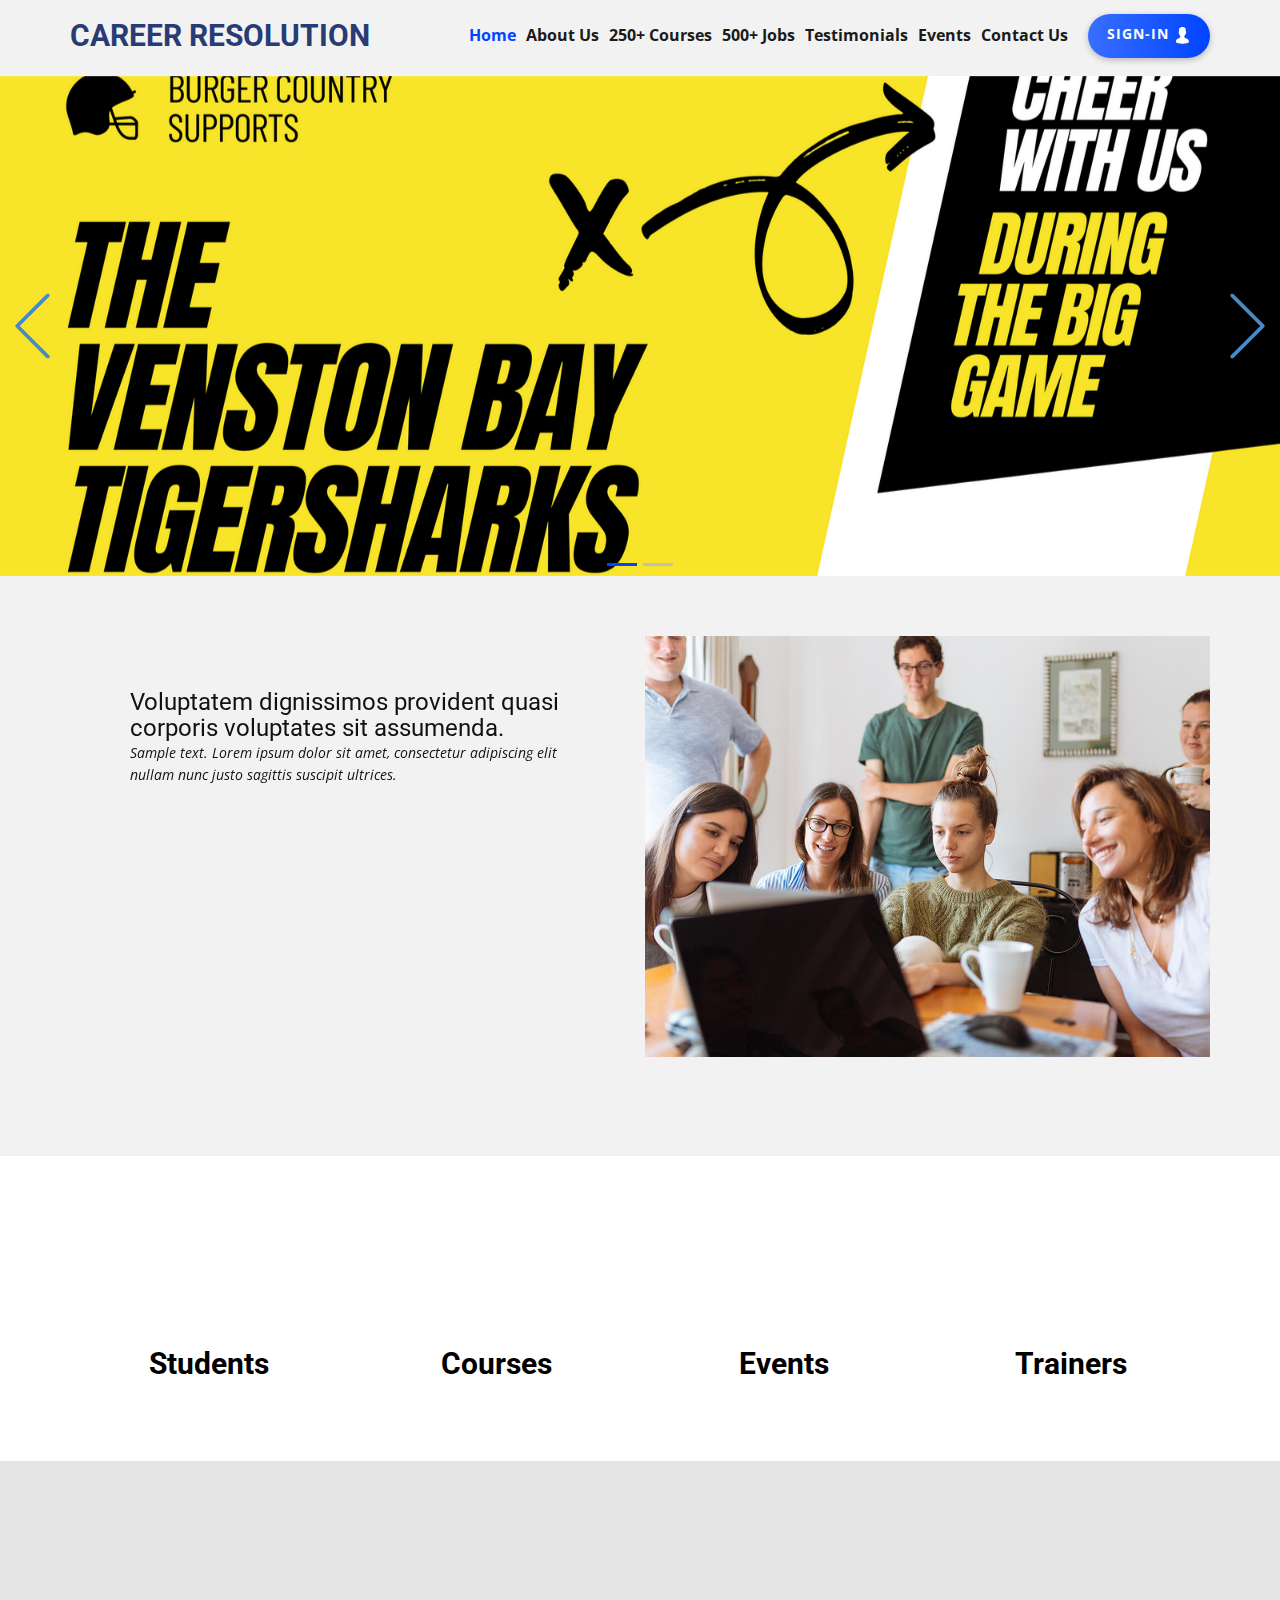
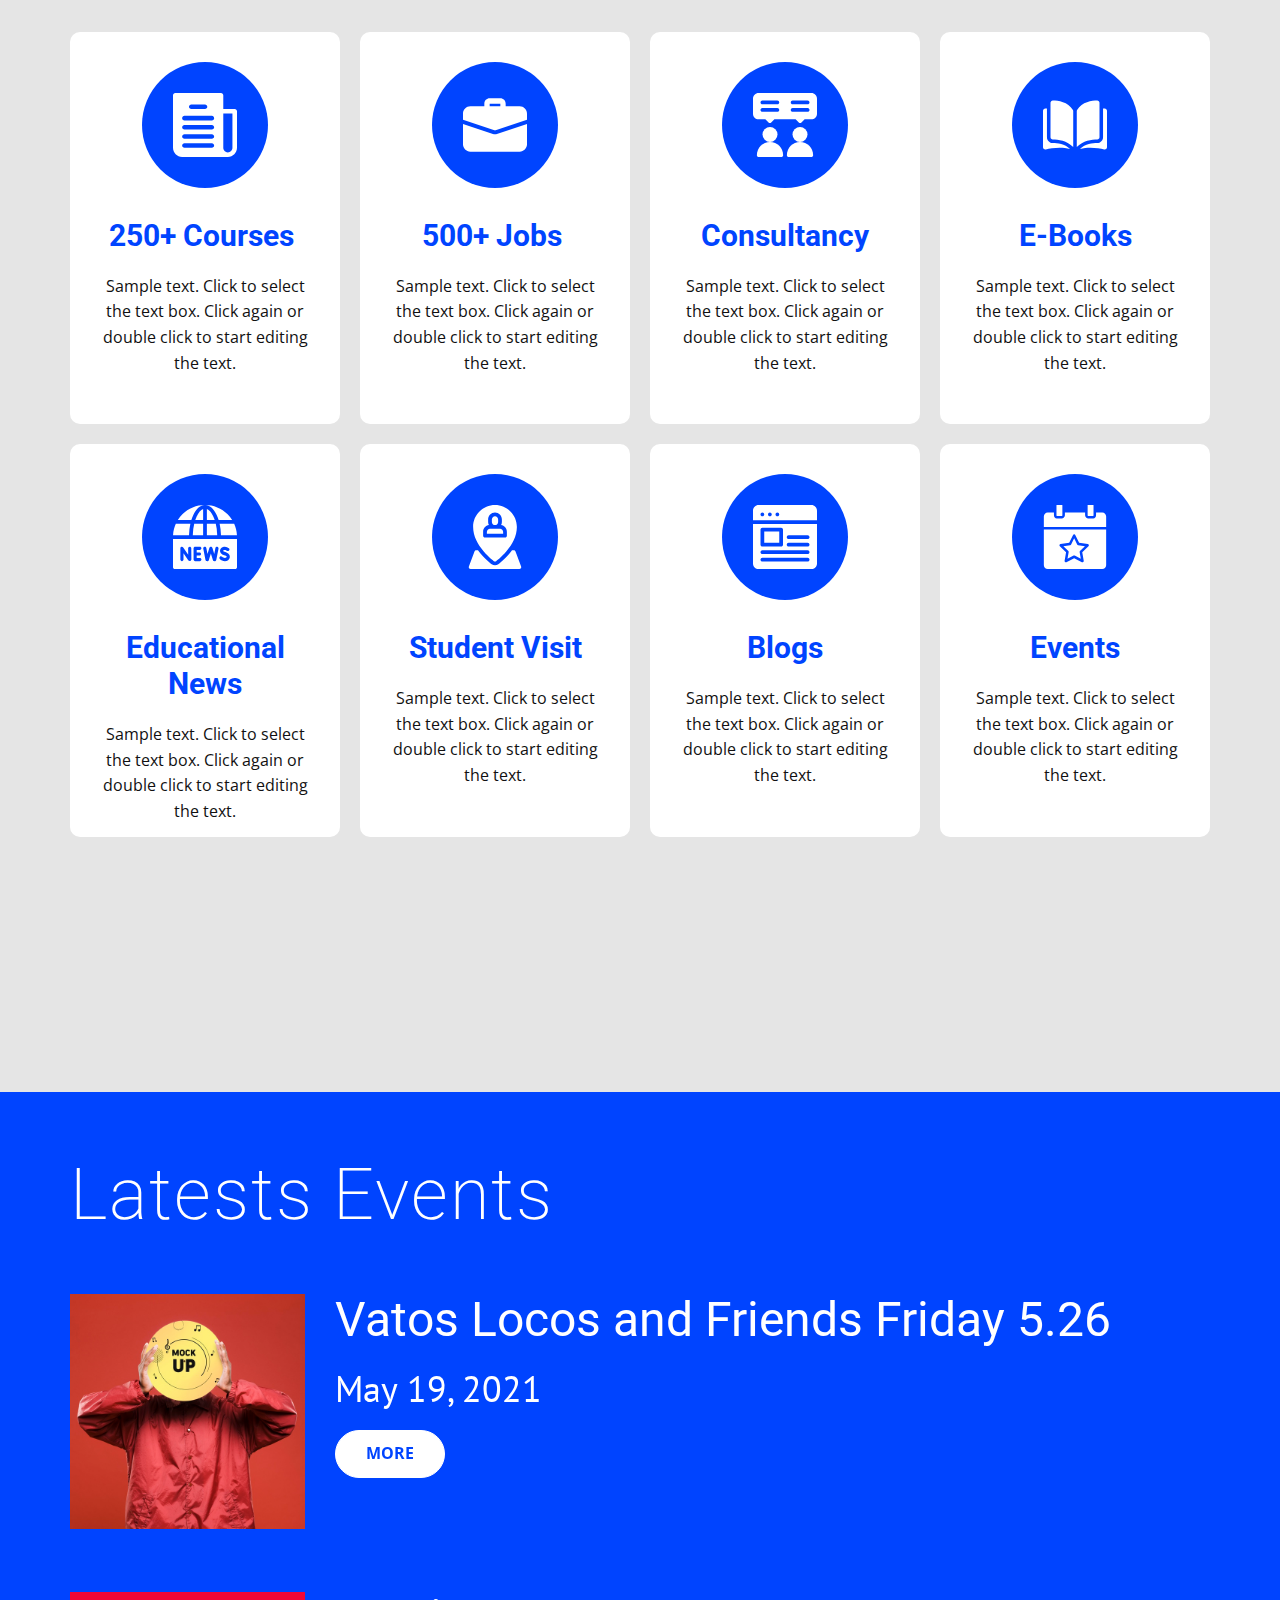
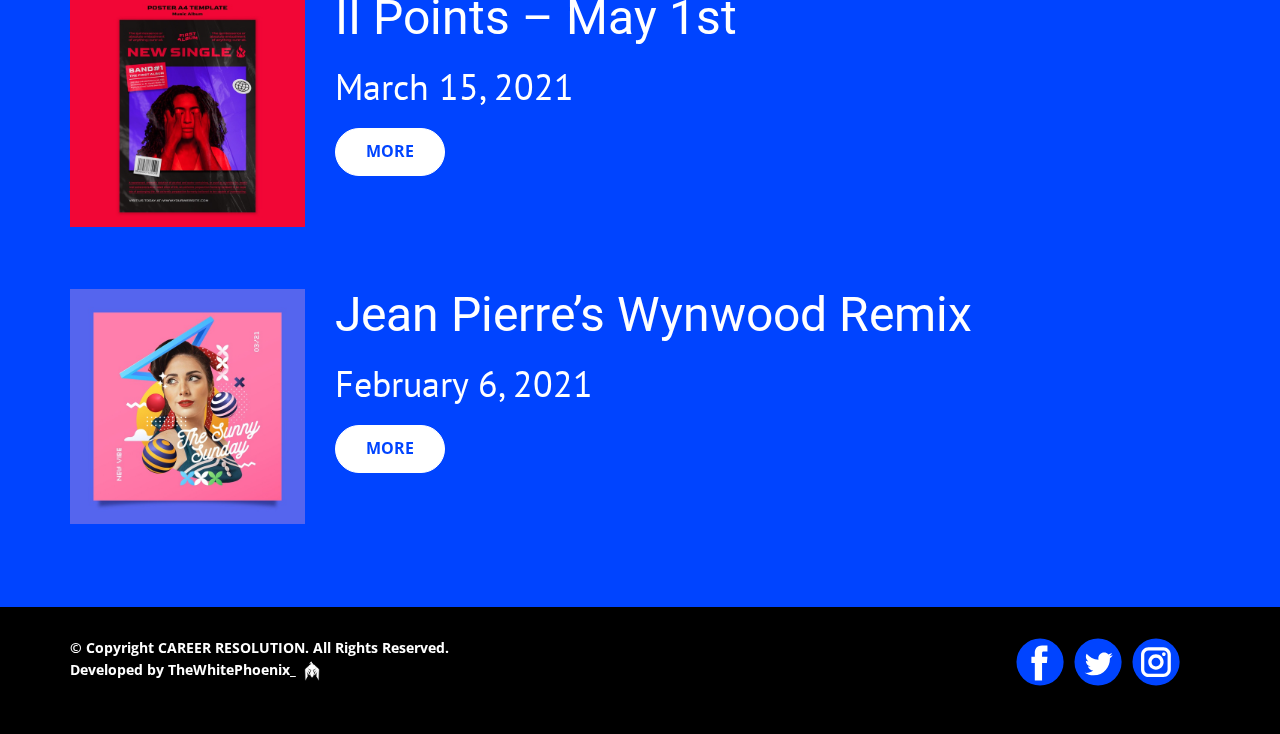
==== commit b189ef43: "Footer edited" ====
--- a/Home.html
+++ b/Home.html
@@ -311,7 +311,7 @@
           <span style="font-weight: 700;">© Copyright&nbsp;CAREER RESOLUTION. All Rights Reserved.<br>Developed by&nbsp;TheWhitePhoenix_&nbsp;
           </span>
           <br>
-          <a href="https://thisismemukul.github.io/careerresolution/#" class="twitter u-active-none u-border-none u-btn u-button-style u-hover-none u-none u-text-palette-1-base u-btn-1"><i></i>
+          <a href="https://thewhitephoenix.github.io/careerresolution/#" class="twitter u-active-none u-border-none u-btn u-button-style u-hover-none u-none u-text-palette-1-base u-btn-1"><i></i>
           </a>
         </p>
         <div class="u-social-icons u-spacing-10 u-social-icons-1" data-animation-name="slideIn" data-animation-duration="1000" data-animation-delay="0" data-animation-direction="Left">
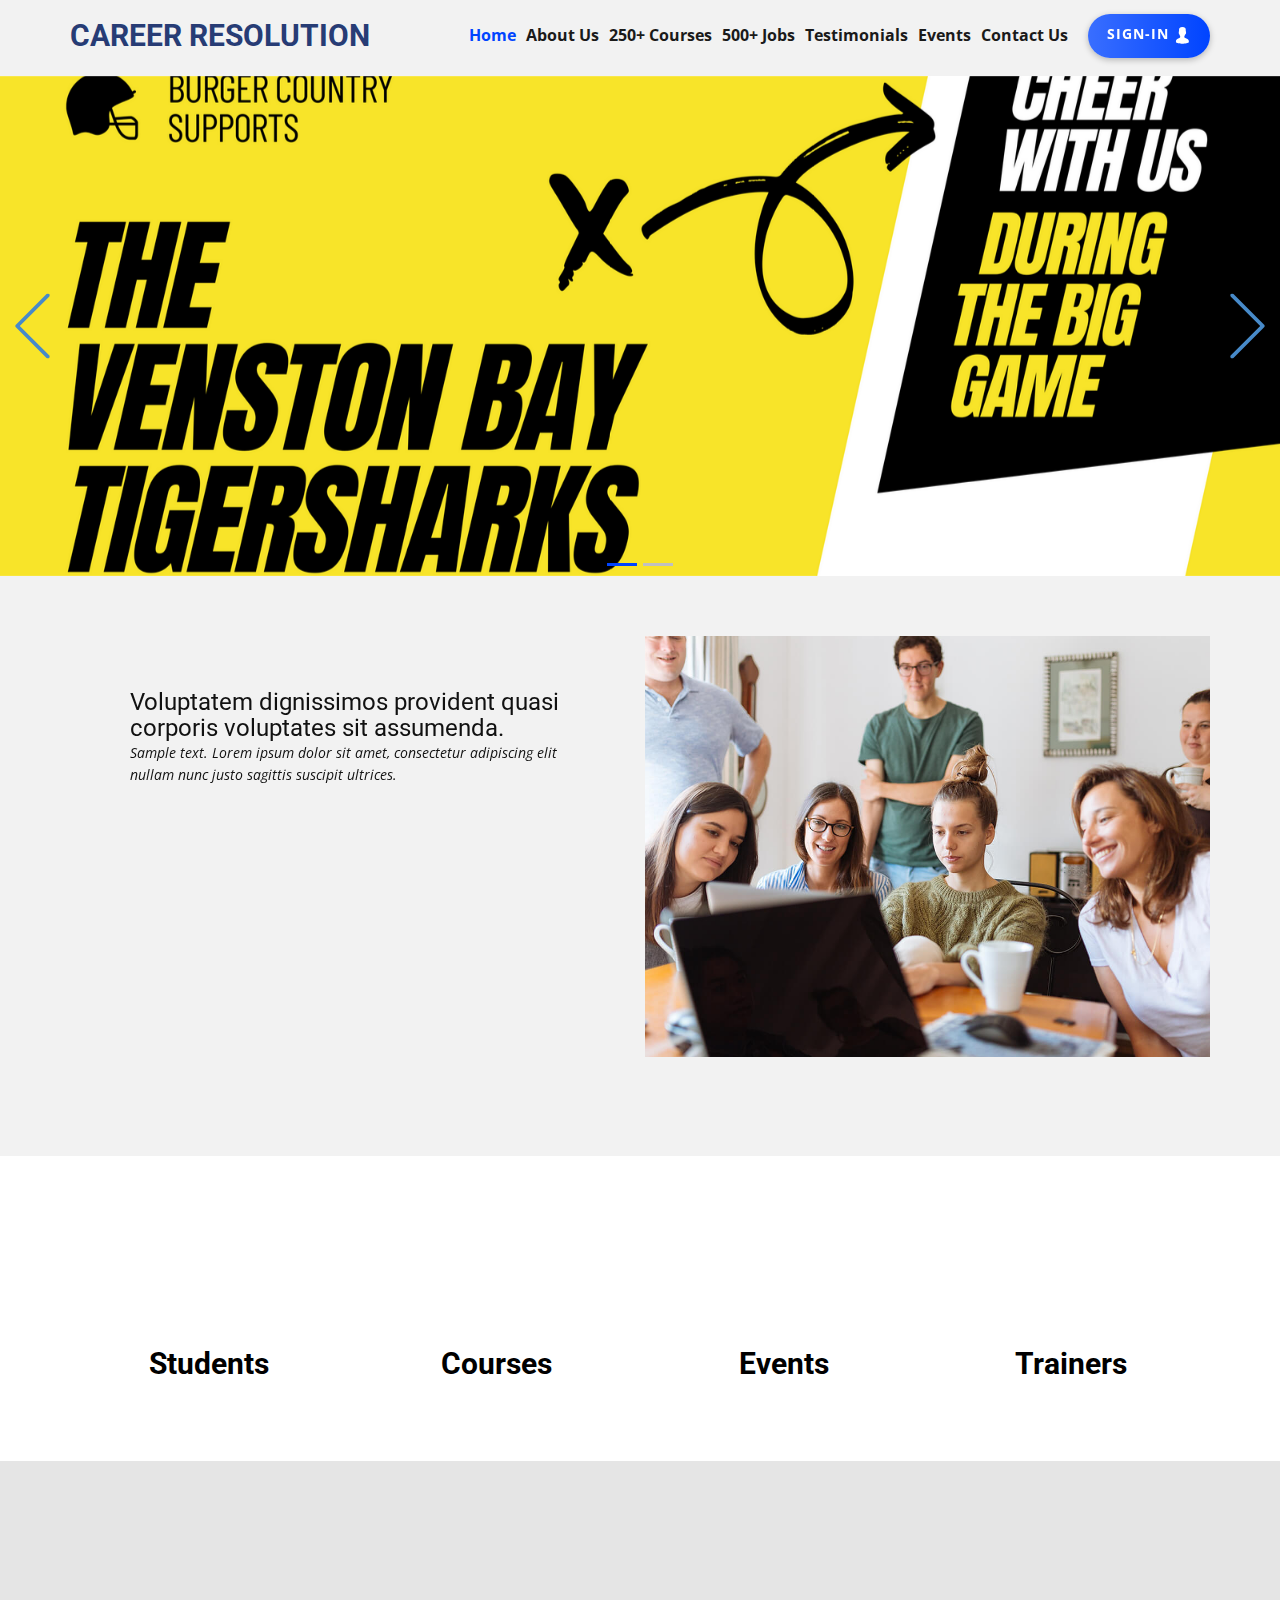
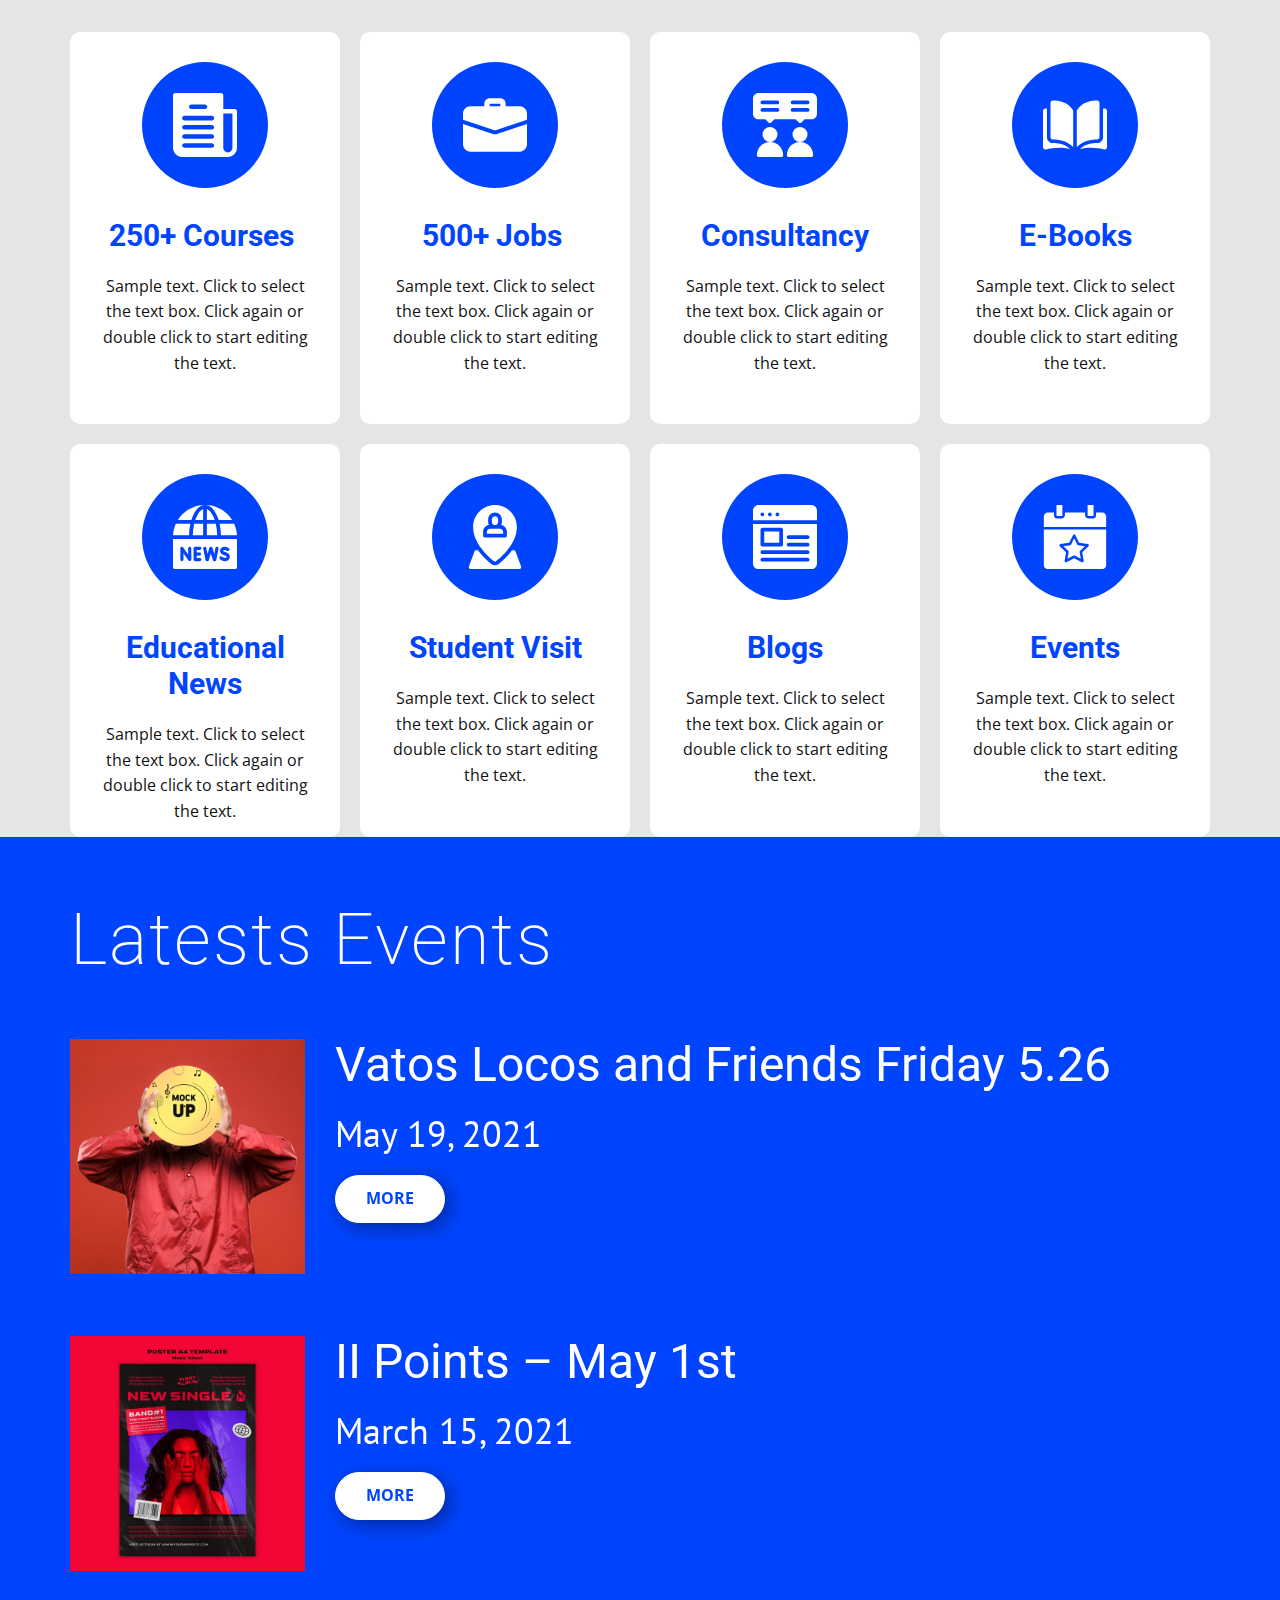
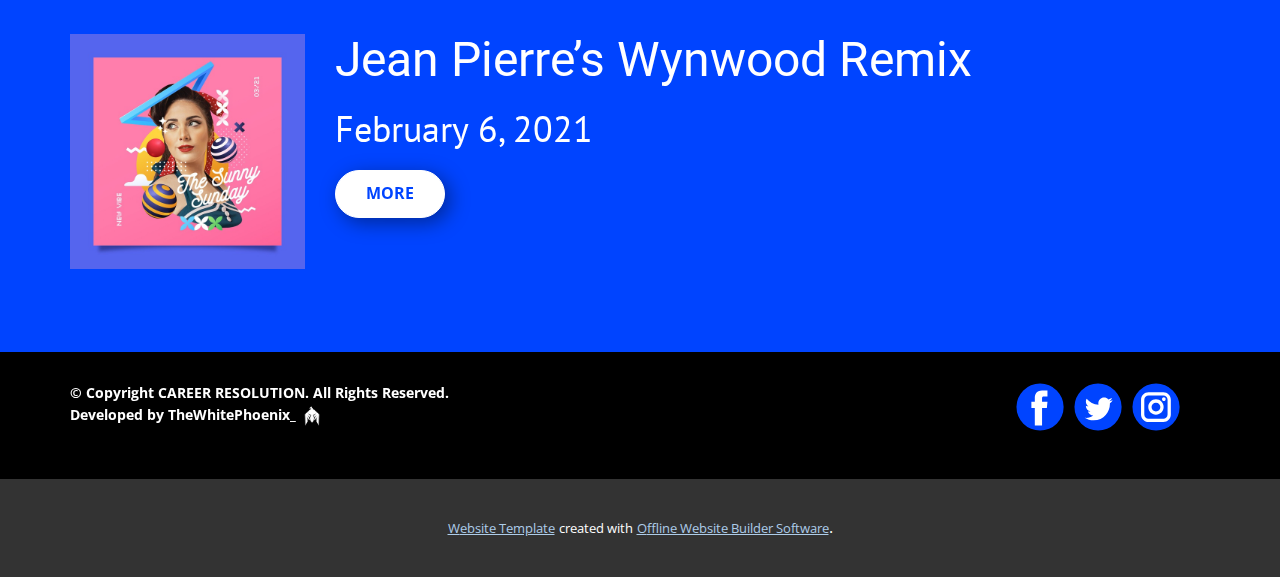
==== commit 5601a549: "Fixed viewport height issues on phone" ====
--- a/Home.html
+++ b/Home.html
@@ -12,15 +12,15 @@
     <script class="u-script" type="text/javascript" src="jquery.js" defer=""></script>
     <script class="u-script" type="text/javascript" src="nicepage.js" defer=""></script>
     <meta name="generator" content="Nicepage 3.13.2, nicepage.com">
-
+    
     <link id="u-theme-google-font" rel="stylesheet" href="https://fonts.googleapis.com/css?family=Roboto:100,100i,300,300i,400,400i,500,500i,700,700i,900,900i|Open+Sans:300,300i,400,400i,600,600i,700,700i,800,800i">
     <link id="u-page-google-font" rel="stylesheet" href="https://fonts.googleapis.com/css?family=PT+Sans:400,400i,700,700i">
-
-
-
-
-
-
+    
+    
+    
+    
+    
+    
     <script type="application/ld+json">{
 		"@context": "http://schema.org",
 		"@type": "Organization",
@@ -88,7 +88,7 @@
           </div>
         </nav>
         <h1 class="u-text u-text-custom-color-1 u-text-1">Career Resolution</h1>
-        <a href="#" class="u-border-0 u-btn u-btn-round u-button-style u-gradient u-none u-radius-50 u-text-body-alt-color u-btn-1"> Sign-in&nbsp;<span class="u-icon u-icon-circle u-text-palette-1-base u-icon-1"><svg xmlns="http://www.w3.org/2000/svg" xmlns:xlink="http://www.w3.org/1999/xlink" version="1.1" xml:space="preserve" class="u-svg-content" viewBox="0 0 60 60" x="0px" y="0px" style="width: 1em; height: 1em;"><path d="M48.014,42.889l-9.553-4.776C37.56,37.662,37,36.756,37,35.748v-3.381c0.229-0.28,0.47-0.599,0.719-0.951
+        <a href="#" class="u-border-0 u-btn u-btn-round u-button-style u-gradient u-none u-radius-50 u-text-body-alt-color u-btn-1" data-animation-name="fadeIn" data-animation-duration="500" data-animation-delay="0" data-animation-direction=""> Sign-in&nbsp;<span class="u-icon u-icon-circle u-text-palette-1-base u-icon-1"><svg xmlns="http://www.w3.org/2000/svg" xmlns:xlink="http://www.w3.org/1999/xlink" version="1.1" xml:space="preserve" class="u-svg-content" viewBox="0 0 60 60" x="0px" y="0px" style="width: 1em; height: 1em;"><path d="M48.014,42.889l-9.553-4.776C37.56,37.662,37,36.756,37,35.748v-3.381c0.229-0.28,0.47-0.599,0.719-0.951
 	c1.239-1.75,2.232-3.698,2.954-5.799C42.084,24.97,43,23.575,43,22v-4c0-0.963-0.36-1.896-1-2.625v-5.319
 	c0.056-0.55,0.276-3.824-2.092-6.525C37.854,1.188,34.521,0,30,0s-7.854,1.188-9.908,3.53C17.724,6.231,17.944,9.506,18,10.056
 	v5.319c-0.64,0.729-1,1.662-1,2.625v4c0,1.217,0.553,2.352,1.497,3.109c0.916,3.627,2.833,6.36,3.503,7.237v3.309
@@ -176,95 +176,95 @@
         <div class="u-expanded-width u-list u-list-1">
           <div class="u-repeater u-repeater-1">
             <div class="u-align-center u-container-style u-list-item u-radius-10 u-repeater-item u-shape-round u-white u-list-item-1" data-animation-name="fadeIn" data-animation-duration="1000" data-animation-delay="0">
-              <div class="u-container-layout u-similar-container u-container-layout-1"><span class="u-custom-color-2 u-icon u-icon-circle u-spacing-31 u-icon-1"><svg class="u-svg-link" preserveAspectRatio="xMidYMin slice" viewBox="0 0 477.867 477.867" style=""><use xmlns:xlink="http://www.w3.org/1999/xlink" xlink:href="#svg-7d16"></use></svg><svg class="u-svg-content" viewBox="0 0 477.867 477.867" x="0px" y="0px" id="svg-7d16" style="enable-background:new 0 0 477.867 477.867;"><g><g><path d="M460.8,119.467h-85.333v-102.4C375.467,7.641,367.826,0,358.4,0H17.067C7.641,0,0,7.641,0,17.067V409.6    c0,37.703,30.564,68.267,68.267,68.267H409.6c37.703,0,68.267-30.564,68.267-68.267V136.533    C477.867,127.108,470.226,119.467,460.8,119.467z M136.533,85.333h102.4c9.426,0,17.067,7.641,17.067,17.067    s-7.641,17.067-17.067,17.067h-102.4c-9.426,0-17.067-7.641-17.067-17.067S127.108,85.333,136.533,85.333z M290.133,409.6h-204.8    c-9.426,0-17.067-7.641-17.067-17.067s7.641-17.067,17.067-17.067h204.8c9.426,0,17.067,7.641,17.067,17.067    S299.559,409.6,290.133,409.6z M290.133,341.333h-204.8c-9.426,0-17.067-7.641-17.067-17.067c0-9.426,7.641-17.067,17.067-17.067    h204.8c9.426,0,17.067,7.641,17.067,17.067C307.2,333.692,299.559,341.333,290.133,341.333z M290.133,273.067h-204.8    c-9.426,0-17.067-7.641-17.067-17.067c0-9.426,7.641-17.067,17.067-17.067h204.8c9.426,0,17.067,7.641,17.067,17.067    C307.2,265.426,299.559,273.067,290.133,273.067z M290.133,204.8h-204.8c-9.426,0-17.067-7.641-17.067-17.067    c0-9.426,7.641-17.067,17.067-17.067h204.8c9.426,0,17.067,7.641,17.067,17.067C307.2,197.159,299.559,204.8,290.133,204.8z     M443.733,409.6c0,18.851-15.282,34.133-34.133,34.133s-34.133-15.282-34.133-34.133v-256h68.267V409.6z"></path>
-</g>
-</g></svg>
-
-
-          </span>
-                <h3 class="u-align-center-sm u-text u-text-custom-color-2 u-text-1">250+ Courses&nbsp;<br>
+              <div class="u-container-layout u-similar-container u-valign-middle-md u-valign-middle-sm u-valign-middle-xs u-container-layout-1"><span class="u-custom-color-2 u-icon u-icon-circle u-spacing-31 u-icon-1"><svg class="u-svg-link" preserveAspectRatio="xMidYMin slice" viewBox="0 0 477.867 477.867" style=""><use xmlns:xlink="http://www.w3.org/1999/xlink" xlink:href="#svg-7d16"></use></svg><svg class="u-svg-content" viewBox="0 0 477.867 477.867" x="0px" y="0px" id="svg-7d16" style="enable-background:new 0 0 477.867 477.867;"><g><g><path d="M460.8,119.467h-85.333v-102.4C375.467,7.641,367.826,0,358.4,0H17.067C7.641,0,0,7.641,0,17.067V409.6    c0,37.703,30.564,68.267,68.267,68.267H409.6c37.703,0,68.267-30.564,68.267-68.267V136.533    C477.867,127.108,470.226,119.467,460.8,119.467z M136.533,85.333h102.4c9.426,0,17.067,7.641,17.067,17.067    s-7.641,17.067-17.067,17.067h-102.4c-9.426,0-17.067-7.641-17.067-17.067S127.108,85.333,136.533,85.333z M290.133,409.6h-204.8    c-9.426,0-17.067-7.641-17.067-17.067s7.641-17.067,17.067-17.067h204.8c9.426,0,17.067,7.641,17.067,17.067    S299.559,409.6,290.133,409.6z M290.133,341.333h-204.8c-9.426,0-17.067-7.641-17.067-17.067c0-9.426,7.641-17.067,17.067-17.067    h204.8c9.426,0,17.067,7.641,17.067,17.067C307.2,333.692,299.559,341.333,290.133,341.333z M290.133,273.067h-204.8    c-9.426,0-17.067-7.641-17.067-17.067c0-9.426,7.641-17.067,17.067-17.067h204.8c9.426,0,17.067,7.641,17.067,17.067    C307.2,265.426,299.559,273.067,290.133,273.067z M290.133,204.8h-204.8c-9.426,0-17.067-7.641-17.067-17.067    c0-9.426,7.641-17.067,17.067-17.067h204.8c9.426,0,17.067,7.641,17.067,17.067C307.2,197.159,299.559,204.8,290.133,204.8z     M443.733,409.6c0,18.851-15.282,34.133-34.133,34.133s-34.133-15.282-34.133-34.133v-256h68.267V409.6z"></path>
+</g>
+</g></svg>
+            
+            
+          </span>
+                <h3 class="u-align-center-md u-align-center-sm u-text u-text-custom-color-2 u-text-1">250+ Courses&nbsp;<br>
                 </h3>
-                <p class="u-text u-text-2">Sample text. Click to select the text box. Click again or double click to start editing the text.</p>
+                <p class="u-align-center-md u-align-center-sm u-align-center-xs u-text u-text-2">Sample text. Click to select the text box. Click again or double click to start editing the text.</p>
               </div>
             </div>
             <div class="u-align-center u-container-style u-list-item u-radius-10 u-repeater-item u-shape-round u-white u-list-item-2" data-animation-name="fadeIn" data-animation-duration="1000" data-animation-delay="0">
-              <div class="u-container-layout u-similar-container u-container-layout-2"><span class="u-custom-color-2 u-icon u-icon-circle u-spacing-31 u-icon-2"><svg class="u-svg-link" preserveAspectRatio="xMidYMin slice" viewBox="0 0 24 24" style=""><use xmlns:xlink="http://www.w3.org/1999/xlink" xlink:href="#svg-21c0"></use></svg><svg class="u-svg-content" viewBox="0 0 24 24" id="svg-21c0"><path d="m15 6.5c-.552 0-1-.448-1-1v-1.5h-4v1.5c0 .552-.448 1-1 1s-1-.448-1-1v-1.5c0-1.103.897-2 2-2h4c1.103 0 2 .897 2 2v1.5c0 .552-.448 1-1 1z"></path><path d="m12.71 15.38c-.18.07-.44.12-.71.12s-.53-.05-.77-.14l-11.23-3.74v7.63c0 1.52 1.23 2.75 2.75 2.75h18.5c1.52 0 2.75-1.23 2.75-2.75v-7.63z"></path><path d="m24 7.75v2.29l-11.76 3.92c-.08.03-.16.04-.24.04s-.16-.01-.24-.04l-11.76-3.92v-2.29c0-1.52 1.23-2.75 2.75-2.75h18.5c1.52 0 2.75 1.23 2.75 2.75z"></path></svg>
-
-
-          </span>
-                <h3 class="u-align-center-sm u-text u-text-custom-color-2 u-text-3">500+ Jobs&nbsp;<br>
+              <div class="u-container-layout u-similar-container u-valign-middle-md u-valign-middle-sm u-valign-middle-xs u-container-layout-2"><span class="u-custom-color-2 u-icon u-icon-circle u-spacing-31 u-icon-2"><svg class="u-svg-link" preserveAspectRatio="xMidYMin slice" viewBox="0 0 24 24" style=""><use xmlns:xlink="http://www.w3.org/1999/xlink" xlink:href="#svg-21c0"></use></svg><svg class="u-svg-content" viewBox="0 0 24 24" id="svg-21c0"><path d="m15 6.5c-.552 0-1-.448-1-1v-1.5h-4v1.5c0 .552-.448 1-1 1s-1-.448-1-1v-1.5c0-1.103.897-2 2-2h4c1.103 0 2 .897 2 2v1.5c0 .552-.448 1-1 1z"></path><path d="m12.71 15.38c-.18.07-.44.12-.71.12s-.53-.05-.77-.14l-11.23-3.74v7.63c0 1.52 1.23 2.75 2.75 2.75h18.5c1.52 0 2.75-1.23 2.75-2.75v-7.63z"></path><path d="m24 7.75v2.29l-11.76 3.92c-.08.03-.16.04-.24.04s-.16-.01-.24-.04l-11.76-3.92v-2.29c0-1.52 1.23-2.75 2.75-2.75h18.5c1.52 0 2.75 1.23 2.75 2.75z"></path></svg>
+            
+            
+          </span>
+                <h3 class="u-align-center-md u-align-center-sm u-text u-text-custom-color-2 u-text-3">500+ Jobs&nbsp;<br>
                 </h3>
-                <p class="u-text u-text-4">Sample text. Click to select the text box. Click again or double click to start editing the text.</p>
+                <p class="u-align-center-md u-align-center-sm u-align-center-xs u-text u-text-4">Sample text. Click to select the text box. Click again or double click to start editing the text.</p>
               </div>
             </div>
             <div class="u-align-center u-container-style u-list-item u-radius-10 u-repeater-item u-shape-round u-white u-list-item-3" data-animation-name="fadeIn" data-animation-duration="1000" data-animation-delay="0">
-              <div class="u-container-layout u-similar-container u-container-layout-3"><span class="u-custom-color-2 u-icon u-icon-circle u-spacing-31 u-icon-3"><svg class="u-svg-link" preserveAspectRatio="xMidYMin slice" viewBox="0 0 512 512" style=""><use xmlns:xlink="http://www.w3.org/1999/xlink" xlink:href="#svg-6b42"></use></svg><svg class="u-svg-content" viewBox="0 0 512 512" id="svg-6b42"><g><circle cx="136" cy="332" r="60"></circle><path d="m31 497c0 8.291 6.709 15 15 15h180c8.291 0 15-6.709 15-15 0-57.891-47.109-105-105-105s-105 47.109-105 105z"></path><circle cx="376" cy="332" r="60"></circle><path d="m271 497c0 8.291 6.709 15 15 15h180c8.291 0 15-6.709 15-15 0-57.891-47.109-105-105-105s-105 47.109-105 105z"></path><path d="m467 0h-422c-24.814 0-45 20.186-45 45v120c0 24.814 20.186 45 45 45h53.789l25.605 25.605c5.859 5.859 15.352 5.859 21.211 0l25.606-25.605h169.578l25.605 25.605c5.859 5.859 15.351 5.86 21.211 0l25.606-25.605h53.789c24.814 0 45-20.186 45-45v-120c0-24.814-20.186-45-45-45zm-272 150h-120c-8.291 0-15-6.709-15-15s6.709-15 15-15h120c8.291 0 15 6.709 15 15s-6.709 15-15 15zm0-60h-120c-8.291 0-15-6.709-15-15s6.709-15 15-15h120c8.291 0 15 6.709 15 15s-6.709 15-15 15zm242 60h-120c-8.291 0-15-6.709-15-15s6.709-15 15-15h120c8.291 0 15 6.709 15 15s-6.709 15-15 15zm0-60h-120c-8.291 0-15-6.709-15-15s6.709-15 15-15h120c8.291 0 15 6.709 15 15s-6.709 15-15 15z"></path>
-</g></svg>
-
-
-          </span>
-                <h3 class="u-align-center-sm u-text u-text-custom-color-2 u-text-5">Consultancy</h3>
-                <p class="u-text u-text-6">Sample text. Click to select the text box. Click again or double click to start editing the text.</p>
+              <div class="u-container-layout u-similar-container u-valign-middle-md u-valign-middle-sm u-valign-middle-xs u-container-layout-3"><span class="u-custom-color-2 u-icon u-icon-circle u-spacing-31 u-icon-3"><svg class="u-svg-link" preserveAspectRatio="xMidYMin slice" viewBox="0 0 512 512" style=""><use xmlns:xlink="http://www.w3.org/1999/xlink" xlink:href="#svg-6b42"></use></svg><svg class="u-svg-content" viewBox="0 0 512 512" id="svg-6b42"><g><circle cx="136" cy="332" r="60"></circle><path d="m31 497c0 8.291 6.709 15 15 15h180c8.291 0 15-6.709 15-15 0-57.891-47.109-105-105-105s-105 47.109-105 105z"></path><circle cx="376" cy="332" r="60"></circle><path d="m271 497c0 8.291 6.709 15 15 15h180c8.291 0 15-6.709 15-15 0-57.891-47.109-105-105-105s-105 47.109-105 105z"></path><path d="m467 0h-422c-24.814 0-45 20.186-45 45v120c0 24.814 20.186 45 45 45h53.789l25.605 25.605c5.859 5.859 15.352 5.859 21.211 0l25.606-25.605h169.578l25.605 25.605c5.859 5.859 15.351 5.86 21.211 0l25.606-25.605h53.789c24.814 0 45-20.186 45-45v-120c0-24.814-20.186-45-45-45zm-272 150h-120c-8.291 0-15-6.709-15-15s6.709-15 15-15h120c8.291 0 15 6.709 15 15s-6.709 15-15 15zm0-60h-120c-8.291 0-15-6.709-15-15s6.709-15 15-15h120c8.291 0 15 6.709 15 15s-6.709 15-15 15zm242 60h-120c-8.291 0-15-6.709-15-15s6.709-15 15-15h120c8.291 0 15 6.709 15 15s-6.709 15-15 15zm0-60h-120c-8.291 0-15-6.709-15-15s6.709-15 15-15h120c8.291 0 15 6.709 15 15s-6.709 15-15 15z"></path>
+</g></svg>
+            
+            
+          </span>
+                <h3 class="u-align-center-md u-align-center-sm u-text u-text-custom-color-2 u-text-5">Consultancy</h3>
+                <p class="u-align-center-md u-align-center-sm u-align-center-xs u-text u-text-6">Sample text. Click to select the text box. Click again or double click to start editing the text.</p>
               </div>
             </div>
             <div class="u-align-center u-container-style u-list-item u-radius-10 u-repeater-item u-shape-round u-white u-list-item-4" data-animation-name="fadeIn" data-animation-duration="1000" data-animation-delay="0">
-              <div class="u-container-layout u-similar-container u-container-layout-4"><span class="u-custom-color-2 u-icon u-icon-circle u-spacing-31 u-icon-4"><svg class="u-svg-link" preserveAspectRatio="xMidYMin slice" viewBox="0 0 296.999 296.999" style=""><use xmlns:xlink="http://www.w3.org/1999/xlink" xlink:href="#svg-62ac"></use></svg><svg class="u-svg-content" viewBox="0 0 296.999 296.999" x="0px" y="0px" id="svg-62ac" style="enable-background:new 0 0 296.999 296.999;"><g><g><g><path d="M45.432,35.049c-0.008,0-0.017,0-0.025,0c-2.809,0-5.451,1.095-7.446,3.085c-2.017,2.012-3.128,4.691-3.128,7.543     v159.365c0,5.844,4.773,10.61,10.641,10.625c24.738,0.059,66.184,5.215,94.776,35.136V84.023c0-1.981-0.506-3.842-1.461-5.382     C115.322,40.849,70.226,35.107,45.432,35.049z"></path><path d="M262.167,205.042V45.676c0-2.852-1.111-5.531-3.128-7.543c-1.995-1.99-4.639-3.085-7.445-3.085c-0.009,0-0.018,0-0.026,0     c-24.793,0.059-69.889,5.801-93.357,43.593c-0.955,1.54-1.46,3.401-1.46,5.382v166.779     c28.592-29.921,70.038-35.077,94.776-35.136C257.394,215.651,262.167,210.885,262.167,205.042z"></path><path d="M286.373,71.801h-7.706v133.241c0,14.921-12.157,27.088-27.101,27.125c-20.983,0.05-55.581,4.153-80.084,27.344     c42.378-10.376,87.052-3.631,112.512,2.171c3.179,0.724,6.464-0.024,9.011-2.054c2.538-2.025,3.994-5.052,3.994-8.301V82.427     C297,76.568,292.232,71.801,286.373,71.801z"></path><path d="M18.332,205.042V71.801h-7.706C4.768,71.801,0,76.568,0,82.427v168.897c0,3.25,1.456,6.276,3.994,8.301     c2.545,2.029,5.827,2.78,9.011,2.054c25.46-5.803,70.135-12.547,112.511-2.171c-24.502-23.19-59.1-27.292-80.083-27.342     C30.49,232.13,18.332,219.963,18.332,205.042z"></path>
-</g>
-</g>
-</g></svg>
-
-
-          </span>
-                <h3 class="u-align-center-sm u-text u-text-custom-color-2 u-text-7">E-Books</h3>
-                <p class="u-text u-text-8">Sample text. Click to select the text box. Click again or double click to start editing the text.</p>
+              <div class="u-container-layout u-similar-container u-valign-middle-md u-valign-middle-sm u-valign-middle-xs u-container-layout-4"><span class="u-custom-color-2 u-icon u-icon-circle u-spacing-31 u-icon-4"><svg class="u-svg-link" preserveAspectRatio="xMidYMin slice" viewBox="0 0 296.999 296.999" style=""><use xmlns:xlink="http://www.w3.org/1999/xlink" xlink:href="#svg-62ac"></use></svg><svg class="u-svg-content" viewBox="0 0 296.999 296.999" x="0px" y="0px" id="svg-62ac" style="enable-background:new 0 0 296.999 296.999;"><g><g><g><path d="M45.432,35.049c-0.008,0-0.017,0-0.025,0c-2.809,0-5.451,1.095-7.446,3.085c-2.017,2.012-3.128,4.691-3.128,7.543     v159.365c0,5.844,4.773,10.61,10.641,10.625c24.738,0.059,66.184,5.215,94.776,35.136V84.023c0-1.981-0.506-3.842-1.461-5.382     C115.322,40.849,70.226,35.107,45.432,35.049z"></path><path d="M262.167,205.042V45.676c0-2.852-1.111-5.531-3.128-7.543c-1.995-1.99-4.639-3.085-7.445-3.085c-0.009,0-0.018,0-0.026,0     c-24.793,0.059-69.889,5.801-93.357,43.593c-0.955,1.54-1.46,3.401-1.46,5.382v166.779     c28.592-29.921,70.038-35.077,94.776-35.136C257.394,215.651,262.167,210.885,262.167,205.042z"></path><path d="M286.373,71.801h-7.706v133.241c0,14.921-12.157,27.088-27.101,27.125c-20.983,0.05-55.581,4.153-80.084,27.344     c42.378-10.376,87.052-3.631,112.512,2.171c3.179,0.724,6.464-0.024,9.011-2.054c2.538-2.025,3.994-5.052,3.994-8.301V82.427     C297,76.568,292.232,71.801,286.373,71.801z"></path><path d="M18.332,205.042V71.801h-7.706C4.768,71.801,0,76.568,0,82.427v168.897c0,3.25,1.456,6.276,3.994,8.301     c2.545,2.029,5.827,2.78,9.011,2.054c25.46-5.803,70.135-12.547,112.511-2.171c-24.502-23.19-59.1-27.292-80.083-27.342     C30.49,232.13,18.332,219.963,18.332,205.042z"></path>
+</g>
+</g>
+</g></svg>
+            
+            
+          </span>
+                <h3 class="u-align-center-md u-align-center-sm u-text u-text-custom-color-2 u-text-7">E-Books</h3>
+                <p class="u-align-center-md u-align-center-sm u-align-center-xs u-text u-text-8">Sample text. Click to select the text box. Click again or double click to start editing the text.</p>
               </div>
             </div>
             <div class="u-align-center u-container-style u-list-item u-radius-10 u-repeater-item u-shape-round u-white u-list-item-5" data-animation-name="fadeIn" data-animation-duration="1000" data-animation-delay="0">
-              <div class="u-container-layout u-similar-container u-container-layout-5"><span class="u-custom-color-2 u-icon u-icon-circle u-spacing-31 u-icon-5"><svg class="u-svg-link" preserveAspectRatio="xMidYMin slice" viewBox="0 0 512 512" style=""><use xmlns:xlink="http://www.w3.org/1999/xlink" xlink:href="#svg-6233"></use></svg><svg class="u-svg-content" viewBox="0 0 512 512" id="svg-6233"><g><path d="m158.226 241h82.774v-90.5h-71.267c-6.637 27.858-10.568 58.527-11.507 90.5z"></path><path d="m271 241h82.774c-.939-31.973-4.87-62.642-11.507-90.5h-71.267z"></path><path d="m383.785 241h127.772c-1.82-31.654-9.376-62.223-22.174-90.5h-116.368c6.214 28.246 9.885 58.84 10.77 90.5z"></path><path d="m138.985 150.5h-116.368c-12.797 28.277-20.354 58.846-22.174 90.5h127.772c.885-31.66 4.556-62.254 10.77-90.5z"></path><path d="m241 32.973c-18.633 7.315-36.756 27.916-51.322 58.982-4.185 8.926-7.978 18.478-11.375 28.545h62.697z"></path><path d="m162.516 79.219c23.953-51.085 57.152-79.219 93.484-79.219-68.38 0-132.667 26.629-181.02 74.98-13.94 13.941-26.063 29.213-36.275 45.52h108.112c4.487-14.71 9.73-28.55 15.699-41.281z"></path><path d="m349.484 79.219c5.969 12.73 11.211 26.571 15.698 41.281h108.112c-10.212-16.307-22.335-31.579-36.276-45.52-48.351-48.351-112.638-74.98-181.018-74.98 36.331 0 69.531 28.134 93.484 79.219z"></path><path d="m271 32.973v87.527h62.697c-3.397-10.067-7.19-19.619-11.375-28.545-14.566-31.065-32.688-51.666-51.322-58.982z"></path><path d="m0 271v226c0 8.284 6.716 15 15 15h482c8.284 0 15-6.716 15-15v-226zm137.373 176.388c-5.762 1.799-11.825-.42-15.449-5.655l-37.958-54.965v49.733c0 6.903-5.596 12.5-12.5 12.5-6.903 0-12.5-5.597-12.5-12.5v-89.831c0-5.471 3.557-10.306 8.78-11.934 5.222-1.63 10.896.329 14.006 4.831l39.931 57.823-.491-50.768c-.067-6.903 5.476-12.553 12.379-12.62h.123c6.848 0 12.431 5.517 12.497 12.379l.841 86.967v.121c.001 6.622-3.791 12.086-9.659 13.919zm74.792-68.386c6.903 0 12.5 5.596 12.5 12.5s-5.597 12.5-12.5 12.5h-22.626v20h25.422c6.903 0 12.5 5.597 12.5 12.5s-5.597 12.5-12.5 12.5h-37.922c-6.904 0-12.5-5.597-12.5-12.5v-90c0-6.903 5.596-12.5 12.5-12.5h37.922c6.903 0 12.5 5.597 12.5 12.5s-5.597 12.5-12.5 12.5h-25.422v20zm151.847-29.895-17.605 88.457c-.107.537-.249 1.067-.426 1.585-1.99 5.852-7.479 9.811-13.66 9.852-.032 0-.065 0-.098 0-6.141 0-11.635-3.875-13.692-9.668-.06-.167-.114-.334-.167-.503l-15.366-49.879-15.436 49.869c-.034.11-.07.22-.107.329-1.989 5.85-7.478 9.809-13.656 9.852-.034 0-.067 0-.102 0-6.139 0-11.632-3.872-13.691-9.663-.204-.575-.366-1.165-.485-1.764l-17.534-88.648c-1.34-6.772 3.064-13.348 9.837-14.688 6.77-1.34 13.348 3.064 14.688 9.837l9.438 47.714 14.86-48.01c.949-4.234 4.069-7.857 8.513-9.225 6.597-2.034 13.593 1.668 15.626 8.266l15.082 48.958 9.464-47.552c1.348-6.771 7.928-11.164 14.7-9.82 6.768 1.349 11.164 7.931 9.817 14.701zm90.23 70.087c-3.084 17.272-19.528 29.808-39.102 29.808-15.771 0-30.578-6.359-40.626-17.447-4.636-5.116-4.247-13.021.869-17.656s13.02-4.246 17.656.869c5.24 5.782 13.502 9.234 22.101 9.234 8.042 0 13.684-4.679 14.491-9.203 1.058-5.921-8.154-9.81-11.003-10.86-13.996-5.163-26.427-10.696-26.949-10.929-.603-.269-1.182-.584-1.734-.944-9.901-6.456-15.003-17.775-13.313-29.542 1.795-12.508 10.921-22.691 23.816-26.576 23.799-7.172 43.605 7.645 46.499 9.958 2.93 2.288 4.82 5.844 4.82 9.849 0 6.903-5.596 12.5-12.5 12.5-3.068 0-5.875-1.11-8.052-2.944l-.011.013.08.066c-.112-.092-11.49-9.162-23.626-5.504-5.087 1.533-6.088 4.84-6.281 6.191-.13.901-.197 3.035 1.632 4.606 3.326 1.454 13.433 5.803 24.271 9.801 23.432 8.642 29.292 25.663 26.962 38.71z"></path>
-</g></svg>
-
-
-          </span>
-                <h3 class="u-align-center-sm u-text u-text-custom-color-2 u-text-9">Educational News</h3>
-                <p class="u-text u-text-10">Sample text. Click to select the text box. Click again or double click to start editing the text.</p>
+              <div class="u-container-layout u-similar-container u-valign-middle-md u-valign-middle-sm u-valign-middle-xs u-container-layout-5"><span class="u-custom-color-2 u-icon u-icon-circle u-spacing-31 u-icon-5"><svg class="u-svg-link" preserveAspectRatio="xMidYMin slice" viewBox="0 0 512 512" style=""><use xmlns:xlink="http://www.w3.org/1999/xlink" xlink:href="#svg-6233"></use></svg><svg class="u-svg-content" viewBox="0 0 512 512" id="svg-6233"><g><path d="m158.226 241h82.774v-90.5h-71.267c-6.637 27.858-10.568 58.527-11.507 90.5z"></path><path d="m271 241h82.774c-.939-31.973-4.87-62.642-11.507-90.5h-71.267z"></path><path d="m383.785 241h127.772c-1.82-31.654-9.376-62.223-22.174-90.5h-116.368c6.214 28.246 9.885 58.84 10.77 90.5z"></path><path d="m138.985 150.5h-116.368c-12.797 28.277-20.354 58.846-22.174 90.5h127.772c.885-31.66 4.556-62.254 10.77-90.5z"></path><path d="m241 32.973c-18.633 7.315-36.756 27.916-51.322 58.982-4.185 8.926-7.978 18.478-11.375 28.545h62.697z"></path><path d="m162.516 79.219c23.953-51.085 57.152-79.219 93.484-79.219-68.38 0-132.667 26.629-181.02 74.98-13.94 13.941-26.063 29.213-36.275 45.52h108.112c4.487-14.71 9.73-28.55 15.699-41.281z"></path><path d="m349.484 79.219c5.969 12.73 11.211 26.571 15.698 41.281h108.112c-10.212-16.307-22.335-31.579-36.276-45.52-48.351-48.351-112.638-74.98-181.018-74.98 36.331 0 69.531 28.134 93.484 79.219z"></path><path d="m271 32.973v87.527h62.697c-3.397-10.067-7.19-19.619-11.375-28.545-14.566-31.065-32.688-51.666-51.322-58.982z"></path><path d="m0 271v226c0 8.284 6.716 15 15 15h482c8.284 0 15-6.716 15-15v-226zm137.373 176.388c-5.762 1.799-11.825-.42-15.449-5.655l-37.958-54.965v49.733c0 6.903-5.596 12.5-12.5 12.5-6.903 0-12.5-5.597-12.5-12.5v-89.831c0-5.471 3.557-10.306 8.78-11.934 5.222-1.63 10.896.329 14.006 4.831l39.931 57.823-.491-50.768c-.067-6.903 5.476-12.553 12.379-12.62h.123c6.848 0 12.431 5.517 12.497 12.379l.841 86.967v.121c.001 6.622-3.791 12.086-9.659 13.919zm74.792-68.386c6.903 0 12.5 5.596 12.5 12.5s-5.597 12.5-12.5 12.5h-22.626v20h25.422c6.903 0 12.5 5.597 12.5 12.5s-5.597 12.5-12.5 12.5h-37.922c-6.904 0-12.5-5.597-12.5-12.5v-90c0-6.903 5.596-12.5 12.5-12.5h37.922c6.903 0 12.5 5.597 12.5 12.5s-5.597 12.5-12.5 12.5h-25.422v20zm151.847-29.895-17.605 88.457c-.107.537-.249 1.067-.426 1.585-1.99 5.852-7.479 9.811-13.66 9.852-.032 0-.065 0-.098 0-6.141 0-11.635-3.875-13.692-9.668-.06-.167-.114-.334-.167-.503l-15.366-49.879-15.436 49.869c-.034.11-.07.22-.107.329-1.989 5.85-7.478 9.809-13.656 9.852-.034 0-.067 0-.102 0-6.139 0-11.632-3.872-13.691-9.663-.204-.575-.366-1.165-.485-1.764l-17.534-88.648c-1.34-6.772 3.064-13.348 9.837-14.688 6.77-1.34 13.348 3.064 14.688 9.837l9.438 47.714 14.86-48.01c.949-4.234 4.069-7.857 8.513-9.225 6.597-2.034 13.593 1.668 15.626 8.266l15.082 48.958 9.464-47.552c1.348-6.771 7.928-11.164 14.7-9.82 6.768 1.349 11.164 7.931 9.817 14.701zm90.23 70.087c-3.084 17.272-19.528 29.808-39.102 29.808-15.771 0-30.578-6.359-40.626-17.447-4.636-5.116-4.247-13.021.869-17.656s13.02-4.246 17.656.869c5.24 5.782 13.502 9.234 22.101 9.234 8.042 0 13.684-4.679 14.491-9.203 1.058-5.921-8.154-9.81-11.003-10.86-13.996-5.163-26.427-10.696-26.949-10.929-.603-.269-1.182-.584-1.734-.944-9.901-6.456-15.003-17.775-13.313-29.542 1.795-12.508 10.921-22.691 23.816-26.576 23.799-7.172 43.605 7.645 46.499 9.958 2.93 2.288 4.82 5.844 4.82 9.849 0 6.903-5.596 12.5-12.5 12.5-3.068 0-5.875-1.11-8.052-2.944l-.011.013.08.066c-.112-.092-11.49-9.162-23.626-5.504-5.087 1.533-6.088 4.84-6.281 6.191-.13.901-.197 3.035 1.632 4.606 3.326 1.454 13.433 5.803 24.271 9.801 23.432 8.642 29.292 25.663 26.962 38.71z"></path>
+</g></svg>
+            
+            
+          </span>
+                <h3 class="u-align-center-md u-align-center-sm u-text u-text-custom-color-2 u-text-9">Educational News</h3>
+                <p class="u-align-center-md u-align-center-sm u-align-center-xs u-text u-text-10">Sample text. Click to select the text box. Click again or double click to start editing the text.</p>
               </div>
             </div>
             <div class="u-align-center u-container-style u-list-item u-radius-10 u-repeater-item u-shape-round u-white u-list-item-6" data-animation-name="fadeIn" data-animation-duration="1000" data-animation-delay="0">
-              <div class="u-container-layout u-similar-container u-container-layout-6"><span class="u-custom-color-2 u-icon u-icon-circle u-spacing-31 u-icon-6"><svg class="u-svg-link" preserveAspectRatio="xMidYMin slice" viewBox="0 0 512 512" style=""><use xmlns:xlink="http://www.w3.org/1999/xlink" xlink:href="#svg-f9bd"></use></svg><svg class="u-svg-content" viewBox="0 0 512 512" id="svg-f9bd"><g><path d="m465.031 491.733-45-120c-2.195-5.854-7.792-9.733-14.045-9.733h-13.934c-6.763 9.229-13.987 18.409-21.679 27.513-42.962 50.85-86.032 82.513-87.845 83.836-7.761 5.662-16.932 8.651-26.528 8.651-9.599 0-18.771-2.99-26.524-8.648-1.809-1.319-44.848-32.942-87.85-83.839-7.692-9.104-14.916-18.283-21.679-27.513h-13.934c-6.253 0-11.849 3.879-14.045 9.733l-45 120c-3.677 9.806 3.572 20.267 14.046 20.267h389.973c10.473 0 17.722-10.461 14.044-20.267z"></path><g><path d="m296 190h-80c-13.785 0-25 11.215-25 25v15h130v-15c0-13.785-11.215-25-25-25z"></path><path d="m256 160c13.785 0 25-11.215 25-25v-20c0-13.785-11.215-25-25-25s-25 11.215-25 25v20c0 13.785 11.215 25 25 25z"></path><path d="m256 0c-96.495 0-175 78.505-175 175 0 35.39 8.905 71.957 26.468 108.688 13.822 28.909 33.024 57.999 57.074 86.464 40.694 48.165 80.924 77.73 82.616 78.966h.001c5.268 3.843 12.415 3.843 17.682 0h.001c1.692-1.235 41.922-30.801 82.616-78.966 24.05-28.465 43.252-57.555 57.074-86.464 17.563-36.731 26.468-73.298 26.468-108.688 0-96.495-78.505-175-175-175zm95 245c0 8.284-6.716 15-15 15h-160c-8.284 0-15-6.716-15-15v-30c0-27.396 20.136-50.172 46.384-54.32-4.068-7.671-6.384-16.409-6.384-25.68v-20c0-30.327 24.673-55 55-55s55 24.673 55 55v20c0 9.271-2.315 18.009-6.384 25.68 26.248 4.148 46.384 26.924 46.384 54.32z"></path>
-</g>
-</g></svg>
-
-
-          </span>
-                <h3 class="u-align-center-sm u-text u-text-custom-color-2 u-text-11">Student Visit</h3>
-                <p class="u-text u-text-12">Sample text. Click to select the text box. Click again or double click to start editing the text.</p>
+              <div class="u-container-layout u-similar-container u-valign-middle-md u-valign-middle-sm u-valign-middle-xs u-container-layout-6"><span class="u-custom-color-2 u-icon u-icon-circle u-spacing-31 u-icon-6"><svg class="u-svg-link" preserveAspectRatio="xMidYMin slice" viewBox="0 0 512 512" style=""><use xmlns:xlink="http://www.w3.org/1999/xlink" xlink:href="#svg-f9bd"></use></svg><svg class="u-svg-content" viewBox="0 0 512 512" id="svg-f9bd"><g><path d="m465.031 491.733-45-120c-2.195-5.854-7.792-9.733-14.045-9.733h-13.934c-6.763 9.229-13.987 18.409-21.679 27.513-42.962 50.85-86.032 82.513-87.845 83.836-7.761 5.662-16.932 8.651-26.528 8.651-9.599 0-18.771-2.99-26.524-8.648-1.809-1.319-44.848-32.942-87.85-83.839-7.692-9.104-14.916-18.283-21.679-27.513h-13.934c-6.253 0-11.849 3.879-14.045 9.733l-45 120c-3.677 9.806 3.572 20.267 14.046 20.267h389.973c10.473 0 17.722-10.461 14.044-20.267z"></path><g><path d="m296 190h-80c-13.785 0-25 11.215-25 25v15h130v-15c0-13.785-11.215-25-25-25z"></path><path d="m256 160c13.785 0 25-11.215 25-25v-20c0-13.785-11.215-25-25-25s-25 11.215-25 25v20c0 13.785 11.215 25 25 25z"></path><path d="m256 0c-96.495 0-175 78.505-175 175 0 35.39 8.905 71.957 26.468 108.688 13.822 28.909 33.024 57.999 57.074 86.464 40.694 48.165 80.924 77.73 82.616 78.966h.001c5.268 3.843 12.415 3.843 17.682 0h.001c1.692-1.235 41.922-30.801 82.616-78.966 24.05-28.465 43.252-57.555 57.074-86.464 17.563-36.731 26.468-73.298 26.468-108.688 0-96.495-78.505-175-175-175zm95 245c0 8.284-6.716 15-15 15h-160c-8.284 0-15-6.716-15-15v-30c0-27.396 20.136-50.172 46.384-54.32-4.068-7.671-6.384-16.409-6.384-25.68v-20c0-30.327 24.673-55 55-55s55 24.673 55 55v20c0 9.271-2.315 18.009-6.384 25.68 26.248 4.148 46.384 26.924 46.384 54.32z"></path>
+</g>
+</g></svg>
+            
+            
+          </span>
+                <h3 class="u-align-center-md u-align-center-sm u-text u-text-custom-color-2 u-text-11">Student Visit</h3>
+                <p class="u-align-center-md u-align-center-sm u-align-center-xs u-text u-text-12">Sample text. Click to select the text box. Click again or double click to start editing the text.</p>
               </div>
             </div>
             <div class="u-align-center u-container-style u-list-item u-radius-10 u-repeater-item u-shape-round u-white u-list-item-7" data-animation-name="fadeIn" data-animation-duration="1000" data-animation-delay="0">
-              <div class="u-container-layout u-similar-container u-container-layout-7"><span class="u-custom-color-2 u-icon u-icon-circle u-spacing-31 u-icon-7"><svg class="u-svg-link" preserveAspectRatio="xMidYMin slice" viewBox="0 0 512 512" style=""><use xmlns:xlink="http://www.w3.org/1999/xlink" xlink:href="#svg-623f"></use></svg><svg class="u-svg-content" viewBox="0 0 512 512" x="0px" y="0px" id="svg-623f" style="enable-background:new 0 0 512 512;"><g><g><path d="M467,0H45C20.186,0,0,20.186,0,45v76h512V45C512,20.186,491.814,0,467,0z M75,90c-8.284,0-15-6.716-15-15    c0-8.286,6.716-15,15-15s15,6.714,15,15C90,83.284,83.284,90,75,90z M135,90c-8.284,0-15-6.716-15-15c0-8.286,6.716-15,15-15    s15,6.714,15,15C150,83.284,143.284,90,135,90z M195,90c-8.284,0-15-6.716-15-15c0-8.286,6.716-15,15-15s15,6.714,15,15    C210,83.284,203.284,90,195,90z"></path>
+              <div class="u-container-layout u-similar-container u-valign-middle-md u-valign-middle-sm u-valign-middle-xs u-container-layout-7"><span class="u-custom-color-2 u-icon u-icon-circle u-spacing-31 u-icon-7"><svg class="u-svg-link" preserveAspectRatio="xMidYMin slice" viewBox="0 0 512 512" style=""><use xmlns:xlink="http://www.w3.org/1999/xlink" xlink:href="#svg-623f"></use></svg><svg class="u-svg-content" viewBox="0 0 512 512" x="0px" y="0px" id="svg-623f" style="enable-background:new 0 0 512 512;"><g><g><path d="M467,0H45C20.186,0,0,20.186,0,45v76h512V45C512,20.186,491.814,0,467,0z M75,90c-8.284,0-15-6.716-15-15    c0-8.286,6.716-15,15-15s15,6.714,15,15C90,83.284,83.284,90,75,90z M135,90c-8.284,0-15-6.716-15-15c0-8.286,6.716-15,15-15    s15,6.714,15,15C150,83.284,143.284,90,135,90z M195,90c-8.284,0-15-6.716-15-15c0-8.286,6.716-15,15-15s15,6.714,15,15    C210,83.284,203.284,90,195,90z"></path>
 </g>
 </g><g><g><path d="M0,151v316c0,24.814,20.186,45,45,45h422c24.814,0,45-20.186,45-45V151H0z M60,197c0-8.291,6.709-15,15-15h150    c8.291,0,15,6.709,15,15v120c0,8.291-6.709,15-15,15H75c-8.291,0-15-6.709-15-15V197z M437,452H75c-8.291,0-15-6.709-15-15    c0-8.291,6.709-15,15-15h362c8.291,0,15,6.709,15,15C452,445.291,445.291,452,437,452z M437,392H75c-8.291,0-15-6.709-15-15    c0-8.291,6.709-15,15-15h362c8.291,0,15,6.709,15,15C452,385.291,445.291,392,437,392z M437,332H285c-8.291,0-15-6.709-15-15    c0-8.291,6.709-15,15-15h152c8.291,0,15,6.709,15,15C452,325.291,445.291,332,437,332z M437,272H285c-8.291,0-15-6.709-15-15    c0-8.291,6.709-15,15-15h152c8.291,0,15,6.709,15,15S445.291,272,437,272z"></path>
 </g>
 </g><g><g><rect x="90" y="212" width="120" height="90"></rect>
 </g>
 </g></svg>
-
-
-          </span>
-                <h3 class="u-align-center-sm u-text u-text-custom-color-2 u-text-13">Blogs</h3>
-                <p class="u-text u-text-14">Sample text. Click to select the text box. Click again or double click to start editing the text.</p>
+            
+            
+          </span>
+                <h3 class="u-align-center-md u-align-center-sm u-text u-text-custom-color-2 u-text-13">Blogs</h3>
+                <p class="u-align-center-md u-align-center-sm u-align-center-xs u-text u-text-14">Sample text. Click to select the text box. Click again or double click to start editing the text.</p>
               </div>
             </div>
             <div class="u-align-center u-container-style u-list-item u-radius-10 u-repeater-item u-shape-round u-white u-list-item-8" data-animation-name="fadeIn" data-animation-duration="1000" data-animation-delay="0">
-              <div class="u-container-layout u-similar-container u-container-layout-8"><span class="u-custom-color-2 u-icon u-icon-circle u-spacing-31 u-icon-8"><svg class="u-svg-link" preserveAspectRatio="xMidYMin slice" viewBox="0 0 397.061 397.061" style=""><use xmlns:xlink="http://www.w3.org/1999/xlink" xlink:href="#svg-08bb"></use></svg><svg class="u-svg-content" viewBox="0 0 397.061 397.061" x="0px" y="0px" id="svg-08bb" style="enable-background:new 0 0 397.061 397.061;"><g><g><g><path d="M86.204,67.918h31.347c1.443,0,2.612-1.17,2.612-2.612V2.612c0-1.443-1.169-2.612-2.612-2.612H86.204     c-1.443,0-2.612,1.17-2.612,2.612v62.694C83.592,66.749,84.761,67.918,86.204,67.918z"></path><path d="M367.804,47.02h-38.661v16.718c0,9.927-7.314,19.853-17.241,19.853h-30.824c-10.637-0.754-19.099-9.216-19.853-19.853     V47.02H135.837v16.718c-0.754,10.637-9.216,19.099-19.853,19.853H85.159c-9.927,0-17.241-9.927-17.241-19.853V47.02H29.257     C15.9,47.305,5.221,58.216,5.224,71.576v64.261h386.612V71.576C391.84,58.216,381.161,47.305,367.804,47.02z"></path><path d="M279.51,67.918h31.347c1.443,0,2.612-1.17,2.612-2.612V2.612c0-1.443-1.17-2.612-2.612-2.612H279.51     c-1.443,0-2.612,1.17-2.612,2.612v62.694C276.898,66.749,278.067,67.918,279.51,67.918z"></path><path d="M159.347,291.527l-7.314,42.318l37.616-19.853l3.657-1.045l3.657,1.045l37.616,19.853l-7.314-42.318     c-0.279-2.456,0.478-4.917,2.09-6.792l30.825-29.257l-42.318-6.269c-2.474-0.395-4.609-1.948-5.747-4.18l-18.808-38.139     l-18.808,38.139c-1.138,2.232-3.273,3.785-5.747,4.18l-42.318,6.269l30.825,29.257     C158.869,286.609,159.626,289.07,159.347,291.527z"></path><path d="M5.224,373.551c0.284,13.068,10.961,23.513,24.033,23.51h338.547c13.071,0.003,23.748-10.442,24.033-23.51V151.51H5.224     V373.551z M102.4,247.641c0.834-2.854,3.312-4.919,6.269-5.224l53.812-8.359l24.033-48.588c2.159-3.751,6.951-5.041,10.702-2.882     c1.198,0.69,2.192,1.684,2.882,2.882l24.033,48.588l53.812,8.359c2.957,0.305,5.436,2.371,6.269,5.224     c0.948,2.795,0.124,5.885-2.09,7.837l-38.661,37.616l9.404,53.812c0.363,2.827-0.838,5.628-3.135,7.314     c-1.373,0.986-3.012,1.532-4.702,1.567c-1.307,0.124-2.613-0.249-3.657-1.045l-48.065-25.078l-48.065,25.078     c-2.62,1.596-5.958,1.388-8.359-0.522c-2.297-1.687-3.497-4.488-3.135-7.314l9.404-53.812l-38.661-37.616     C102.276,253.526,101.452,250.435,102.4,247.641z"></path>
-</g>
-</g>
-</g></svg>
-
-
-          </span>
-                <h3 class="u-align-center-sm u-text u-text-custom-color-2 u-text-15">Events</h3>
-                <p class="u-text u-text-16">Sample text. Click to select the text box. Click again or double click to start editing the text.</p>
+              <div class="u-container-layout u-similar-container u-valign-middle-md u-valign-middle-sm u-valign-middle-xs u-container-layout-8"><span class="u-custom-color-2 u-icon u-icon-circle u-spacing-31 u-icon-8"><svg class="u-svg-link" preserveAspectRatio="xMidYMin slice" viewBox="0 0 397.061 397.061" style=""><use xmlns:xlink="http://www.w3.org/1999/xlink" xlink:href="#svg-08bb"></use></svg><svg class="u-svg-content" viewBox="0 0 397.061 397.061" x="0px" y="0px" id="svg-08bb" style="enable-background:new 0 0 397.061 397.061;"><g><g><g><path d="M86.204,67.918h31.347c1.443,0,2.612-1.17,2.612-2.612V2.612c0-1.443-1.169-2.612-2.612-2.612H86.204     c-1.443,0-2.612,1.17-2.612,2.612v62.694C83.592,66.749,84.761,67.918,86.204,67.918z"></path><path d="M367.804,47.02h-38.661v16.718c0,9.927-7.314,19.853-17.241,19.853h-30.824c-10.637-0.754-19.099-9.216-19.853-19.853     V47.02H135.837v16.718c-0.754,10.637-9.216,19.099-19.853,19.853H85.159c-9.927,0-17.241-9.927-17.241-19.853V47.02H29.257     C15.9,47.305,5.221,58.216,5.224,71.576v64.261h386.612V71.576C391.84,58.216,381.161,47.305,367.804,47.02z"></path><path d="M279.51,67.918h31.347c1.443,0,2.612-1.17,2.612-2.612V2.612c0-1.443-1.17-2.612-2.612-2.612H279.51     c-1.443,0-2.612,1.17-2.612,2.612v62.694C276.898,66.749,278.067,67.918,279.51,67.918z"></path><path d="M159.347,291.527l-7.314,42.318l37.616-19.853l3.657-1.045l3.657,1.045l37.616,19.853l-7.314-42.318     c-0.279-2.456,0.478-4.917,2.09-6.792l30.825-29.257l-42.318-6.269c-2.474-0.395-4.609-1.948-5.747-4.18l-18.808-38.139     l-18.808,38.139c-1.138,2.232-3.273,3.785-5.747,4.18l-42.318,6.269l30.825,29.257     C158.869,286.609,159.626,289.07,159.347,291.527z"></path><path d="M5.224,373.551c0.284,13.068,10.961,23.513,24.033,23.51h338.547c13.071,0.003,23.748-10.442,24.033-23.51V151.51H5.224     V373.551z M102.4,247.641c0.834-2.854,3.312-4.919,6.269-5.224l53.812-8.359l24.033-48.588c2.159-3.751,6.951-5.041,10.702-2.882     c1.198,0.69,2.192,1.684,2.882,2.882l24.033,48.588l53.812,8.359c2.957,0.305,5.436,2.371,6.269,5.224     c0.948,2.795,0.124,5.885-2.09,7.837l-38.661,37.616l9.404,53.812c0.363,2.827-0.838,5.628-3.135,7.314     c-1.373,0.986-3.012,1.532-4.702,1.567c-1.307,0.124-2.613-0.249-3.657-1.045l-48.065-25.078l-48.065,25.078     c-2.62,1.596-5.958,1.388-8.359-0.522c-2.297-1.687-3.497-4.488-3.135-7.314l9.404-53.812l-38.661-37.616     C102.276,253.526,101.452,250.435,102.4,247.641z"></path>
+</g>
+</g>
+</g></svg>
+            
+            
+          </span>
+                <h3 class="u-align-center-md u-align-center-sm u-text u-text-custom-color-2 u-text-15">Events</h3>
+                <p class="u-align-center-md u-align-center-sm u-align-center-xs u-text u-text-16">Sample text. Click to select the text box. Click again or double click to start editing the text.</p>
               </div>
             </div>
           </div>
@@ -304,14 +304,14 @@
         </div>
       </div>
     </section>
-
-
+    
+    
     <footer class="u-align-center u-black u-clearfix u-footer u-footer" id="sec-1bfe"><div class="u-clearfix u-sheet u-sheet-1">
         <p class="u-align-left u-small-text u-text u-text-variant u-text-1" data-animation-name="fadeIn" data-animation-duration="1000" data-animation-delay="0" data-animation-direction="">
           <span style="font-weight: 700;">© Copyright&nbsp;CAREER RESOLUTION. All Rights Reserved.<br>Developed by&nbsp;TheWhitePhoenix_&nbsp;
           </span>
           <br>
-          <a href="https://thewhitephoenix.github.io/careerresolution/#" class="twitter u-active-none u-border-none u-btn u-button-style u-hover-none u-none u-text-palette-1-base u-btn-1"><i></i>
+          <a href="https://thisismemukul.github.io/careerresolution/#" class="twitter u-active-none u-border-none u-btn u-button-style u-hover-none u-none u-text-palette-1-base u-btn-1"><i></i>
           </a>
         </p>
         <div class="u-social-icons u-spacing-10 u-social-icons-1" data-animation-name="slideIn" data-animation-duration="1000" data-animation-delay="0" data-animation-direction="Left">
@@ -330,7 +330,18 @@
             c5.5,0,9.9,4.5,9.9,9.9V73.3z"></path></svg></span>
           </a>
         </div>
-        <img src="images/WhitePhoniexOnly.png" alt="" class="u-image u-image-circle u-image-1" data-image-width="1182" data-image-height="567">
+        <div alt="" class="u-image u-image-circle u-image-1" data-image-width="1182" data-image-height="567"></div>
       </div></footer>
+    <section class="u-backlink u-clearfix u-grey-80">
+      <a class="u-link" href="https://nicepage.com/website-templates" target="_blank">
+        <span>Website Template</span>
+      </a>
+      <p class="u-text">
+        <span>created with</span>
+      </p>
+      <a class="u-link" href="https://nicepage.com/" target="_blank">
+        <span>Offline Website Builder Software</span>
+      </a>. 
+    </section>
   </body>
-</html>
+</html>--- a/nicepage.css
+++ b/nicepage.css
@@ -34216,6 +34216,7 @@
   text-transform: uppercase;
   font-size: 0.875rem;
   box-shadow: 0px 2px 6px 0 rgba(0,0,0,0.25);
+  animation-duration: 500ms;
   margin: -38px 0 18px auto;
   padding: 8px 19px 9px;
 }
@@ -34361,6 +34362,8 @@
 .u-footer .u-image-1 {
   width: 26px;
   height: 26px;
+  background-image: url("images/WhitePhoniexOnly.png");
+  background-position: 50% 50%;
   margin: -28px auto 50px 229px;
 }
 @media (max-width: 1199px) {
--- a/Home.css
+++ b/Home.css
@@ -460,14 +460,14 @@
 }
 
 .u-section-4 .u-sheet-1 {
-  min-height: 1231px;
+  min-height: 100vh;
 }
 
 .u-section-4 .u-list-1 {
   min-height: 764px;
   grid-template-rows: auto;
   margin-top: 171px;
-  margin-bottom: 60px;
+  margin-bottom: 0;
   height: auto;
 }
 
@@ -706,7 +706,7 @@
   .u-section-4 .u-repeater-1 {
     grid-auto-columns: calc(33.3333% - 17.3333px);
     grid-template-columns: calc(33.3333% - 17.3333px) calc(33.3333% - 17.3333px) calc(33.3333% - 17.3333px);
-    grid-auto-rows: 100%;
+    grid-auto-rows: calc(33.33% - 13.3333px);
   }
 
   .u-section-4 .u-text-1 {
@@ -754,7 +754,87 @@
   .u-section-4 .u-repeater-1 {
     grid-auto-columns: calc(50% - 13px);
     grid-template-columns: calc(50% - 13px) calc(50% - 13px);
-    grid-auto-rows: calc(50% - 13px);
+    grid-auto-rows: calc(25% - 15px);
+  }
+
+  .u-section-4 .u-text-1 {
+    width: auto;
+    margin-left: 25px;
+    margin-right: 25px;
+  }
+
+  .u-section-4 .u-text-2 {
+    width: auto;
+  }
+
+  .u-section-4 .u-text-3 {
+    width: auto;
+    margin-left: 25px;
+    margin-right: 25px;
+  }
+
+  .u-section-4 .u-text-4 {
+    width: auto;
+  }
+
+  .u-section-4 .u-text-5 {
+    width: auto;
+    margin-left: 25px;
+    margin-right: 25px;
+  }
+
+  .u-section-4 .u-text-6 {
+    width: auto;
+  }
+
+  .u-section-4 .u-text-7 {
+    width: auto;
+    margin-left: 25px;
+    margin-right: 25px;
+  }
+
+  .u-section-4 .u-text-8 {
+    width: auto;
+  }
+
+  .u-section-4 .u-text-9 {
+    width: auto;
+    margin-left: 25px;
+    margin-right: 25px;
+  }
+
+  .u-section-4 .u-text-10 {
+    width: auto;
+  }
+
+  .u-section-4 .u-text-11 {
+    width: auto;
+    margin-left: 25px;
+    margin-right: 25px;
+  }
+
+  .u-section-4 .u-text-12 {
+    width: auto;
+  }
+
+  .u-section-4 .u-text-13 {
+    width: auto;
+    margin-left: 25px;
+    margin-right: 25px;
+  }
+
+  .u-section-4 .u-text-14 {
+    width: auto;
+  }
+
+  .u-section-4 .u-text-15 {
+    width: auto;
+    margin-left: 25px;
+    margin-right: 25px;
+  }
+
+  .u-section-4 .u-text-16 {
+    width: auto;
   }
 }
 
@@ -770,7 +850,7 @@
   .u-section-4 .u-repeater-1 {
     grid-auto-columns: 100%;
     grid-template-columns: 100%;
-    grid-auto-rows: calc(33.33% - 17.3333px);
+    grid-auto-rows: calc(12.5% - 17.5px);
   }
 
   .u-section-4 .u-text-1 {
@@ -832,16 +912,13 @@
 
 @media (max-width: 575px) {
   .u-section-4 .u-sheet-1 {
-    min-height: 3258px;
+    min-height: 3117px;
   }
 
   .u-section-4 .u-list-1 {
     min-height: 2916px;
     margin-top: 60px;
-  }
-
-  .u-section-4 .u-repeater-1 {
-    grid-auto-rows: calc(33.33% - 17.333333333333332px);
+    margin-bottom: 60px;
   }
 
   .u-section-4 .u-text-1 {
@@ -851,10 +928,6 @@
     margin-right: 10px;
   }
 
-  .u-section-4 .u-text-2 {
-    width: auto;
-  }
-
   .u-section-4 .u-text-3 {
     font-size: 1.875rem;
     width: auto;
@@ -862,10 +935,6 @@
     margin-right: 10px;
   }
 
-  .u-section-4 .u-text-4 {
-    width: auto;
-  }
-
   .u-section-4 .u-text-5 {
     font-size: 1.875rem;
     width: auto;
@@ -873,10 +942,6 @@
     margin-right: 10px;
   }
 
-  .u-section-4 .u-text-6 {
-    width: auto;
-  }
-
   .u-section-4 .u-text-7 {
     font-size: 1.875rem;
     width: auto;
@@ -884,10 +949,6 @@
     margin-right: 10px;
   }
 
-  .u-section-4 .u-text-8 {
-    width: auto;
-  }
-
   .u-section-4 .u-text-9 {
     font-size: 1.875rem;
     width: auto;
@@ -895,10 +956,6 @@
     margin-right: 10px;
   }
 
-  .u-section-4 .u-text-10 {
-    width: auto;
-  }
-
   .u-section-4 .u-text-11 {
     font-size: 1.875rem;
     width: auto;
@@ -906,10 +963,6 @@
     margin-right: 10px;
   }
 
-  .u-section-4 .u-text-12 {
-    width: auto;
-  }
-
   .u-section-4 .u-text-13 {
     font-size: 1.875rem;
     width: auto;
@@ -917,19 +970,11 @@
     margin-right: 10px;
   }
 
-  .u-section-4 .u-text-14 {
-    width: auto;
-  }
-
   .u-section-4 .u-text-15 {
     font-size: 1.875rem;
     width: auto;
     margin-left: 10px;
     margin-right: 10px;
-  }
-
-  .u-section-4 .u-text-16 {
-    width: auto;
   }
 }.u-section-5 {
   background-image: none;
@@ -994,6 +1039,7 @@
   font-weight: 700;
   text-transform: uppercase;
   background-image: none;
+  box-shadow: 5px 5px 20px 0 rgba(0,0,0,0.4);
 }
 
 .u-section-5 .u-list-item-2 {
@@ -1029,6 +1075,7 @@
   font-weight: 700;
   text-transform: uppercase;
   background-image: none;
+  box-shadow: 5px 5px 20px 0 rgba(0,0,0,0.4);
 }
 
 .u-section-5 .u-list-item-3 {
@@ -1064,6 +1111,7 @@
   font-weight: 700;
   text-transform: uppercase;
   background-image: none;
+  box-shadow: 5px 5px 20px 0 rgba(0,0,0,0.4);
 }
 
 @media (max-width: 1199px) {
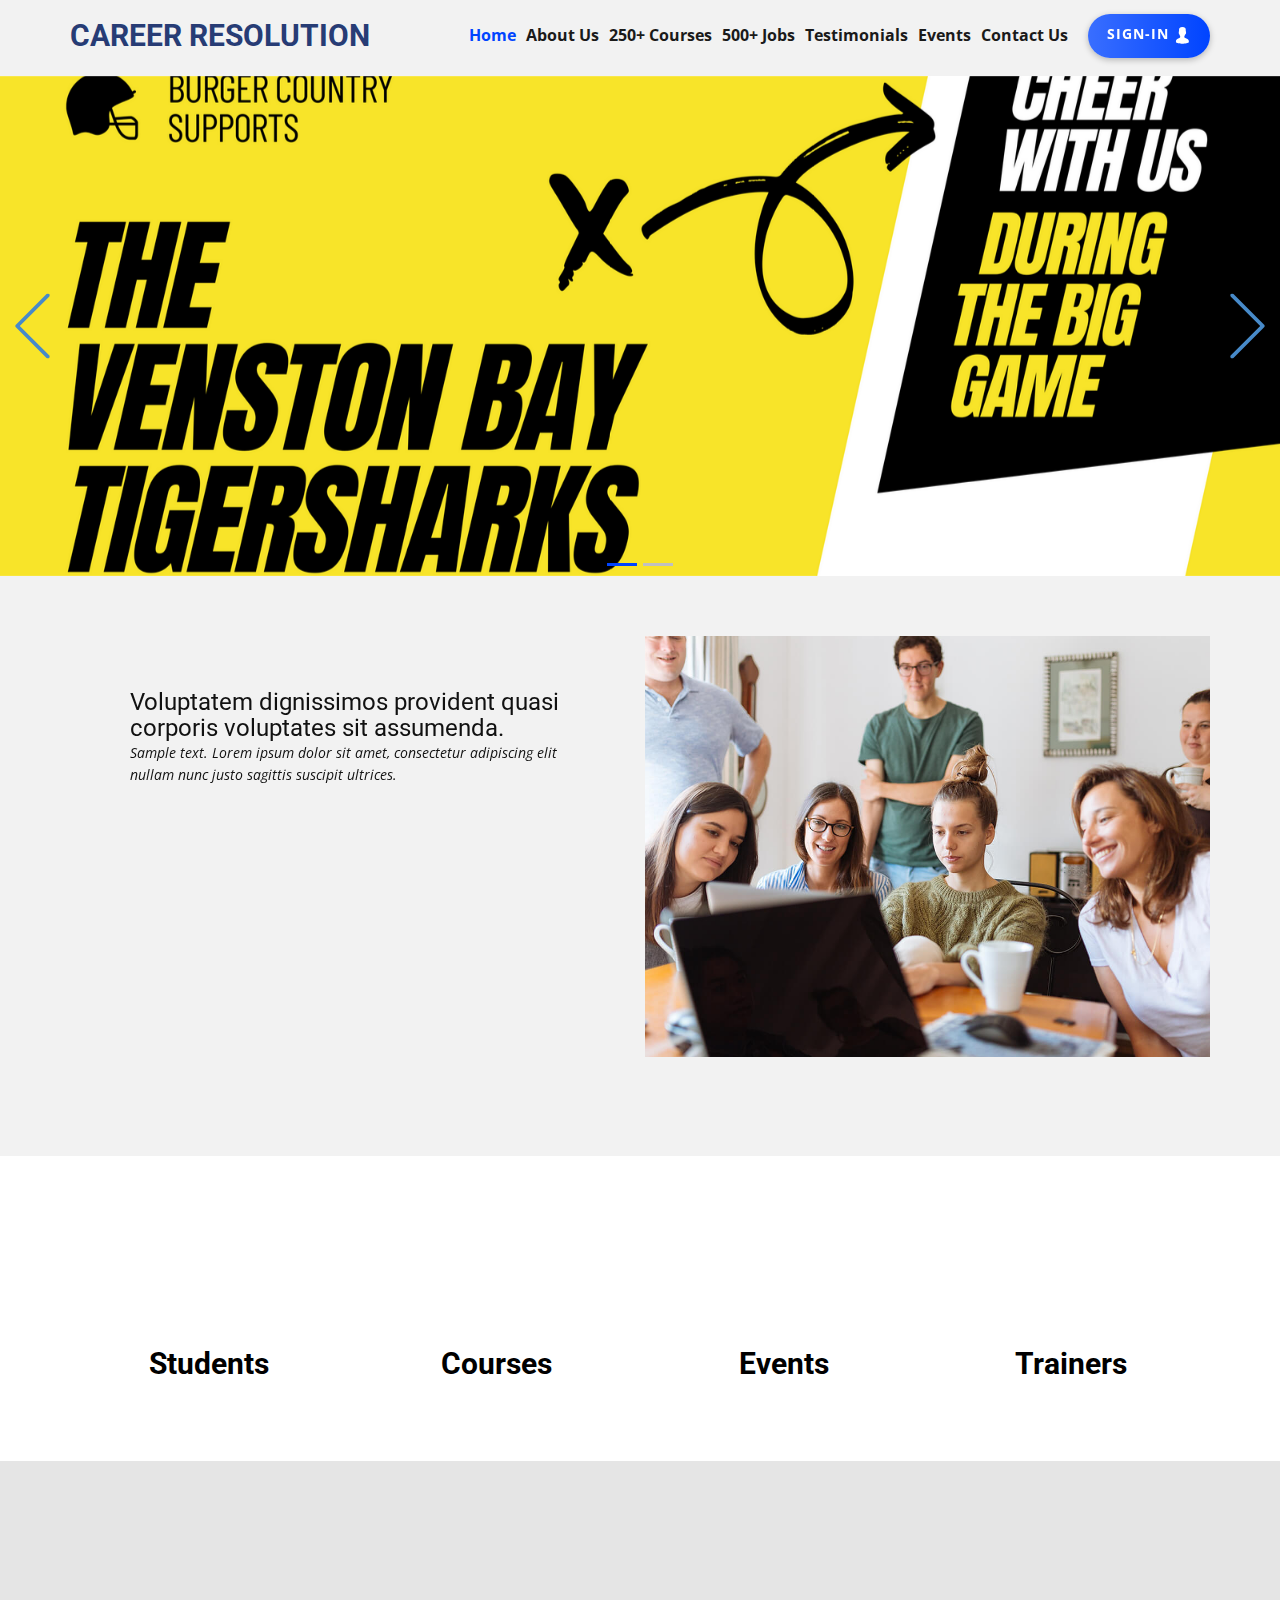
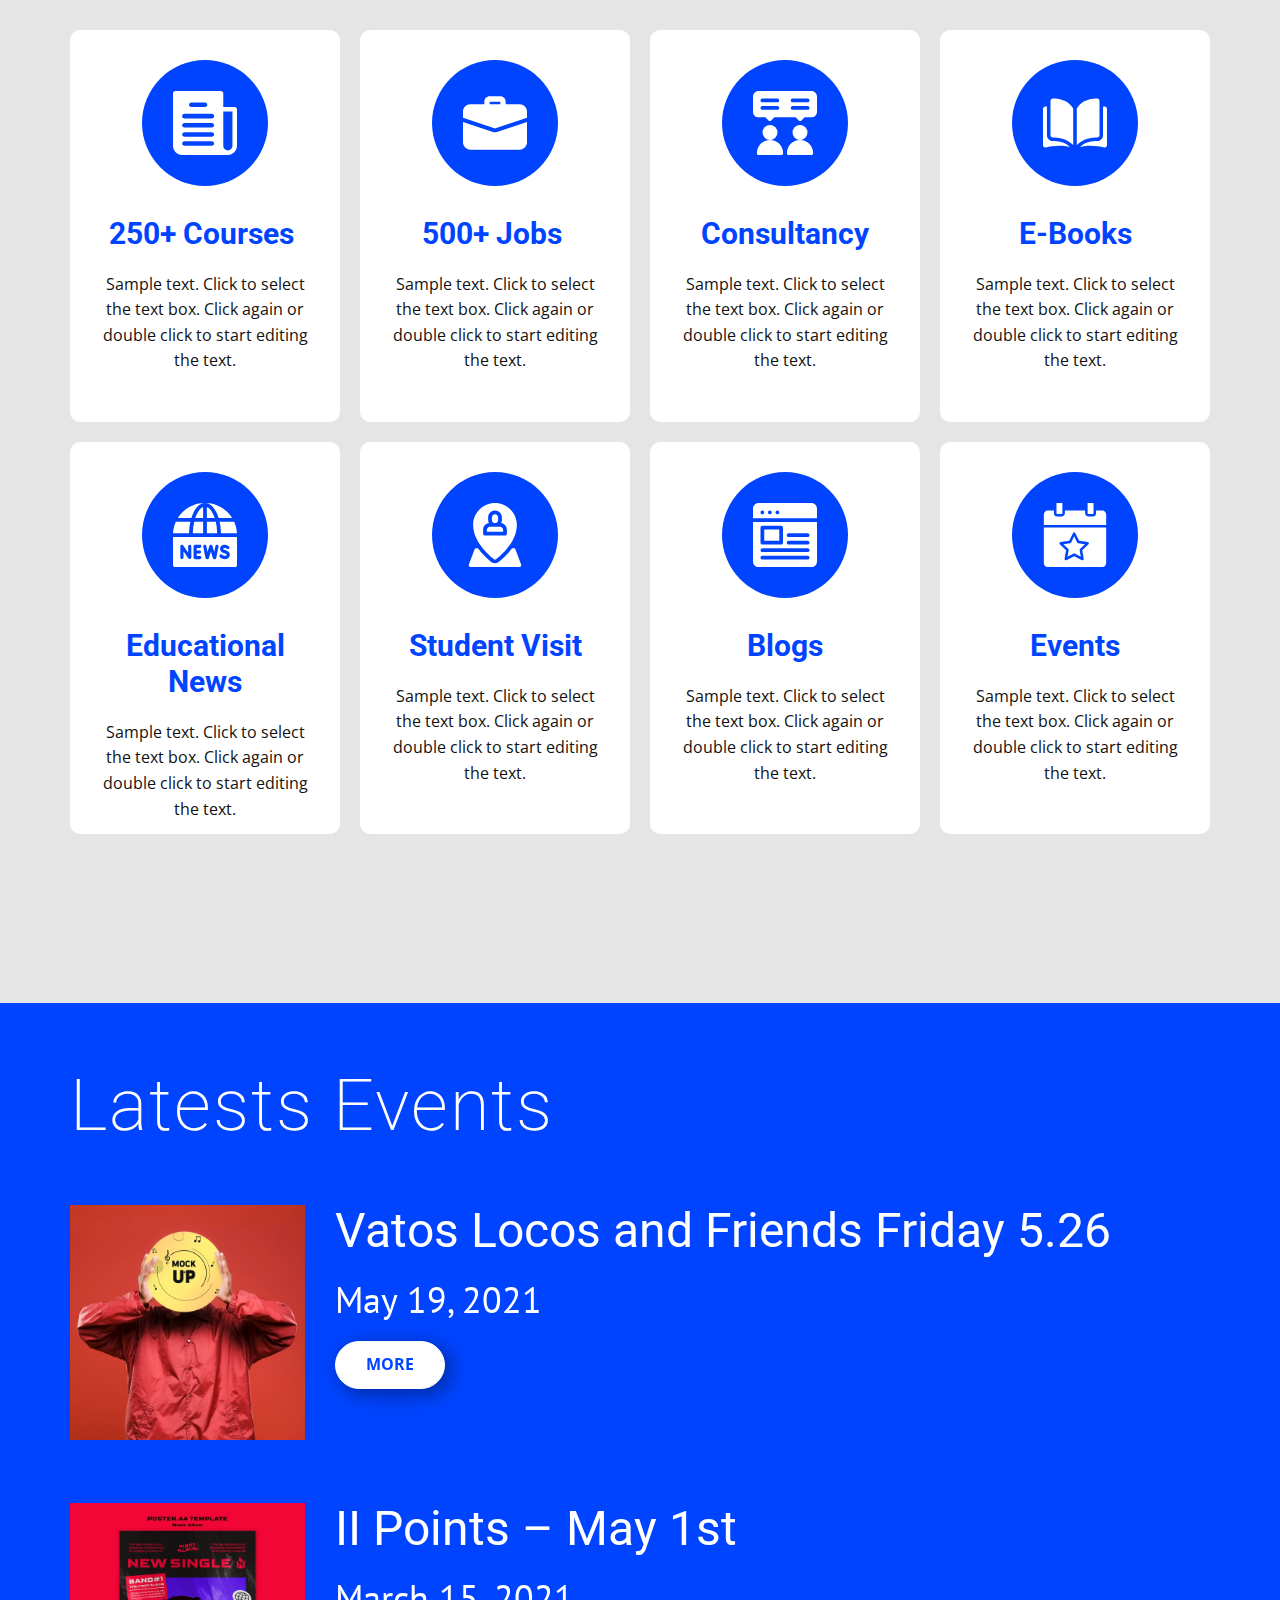
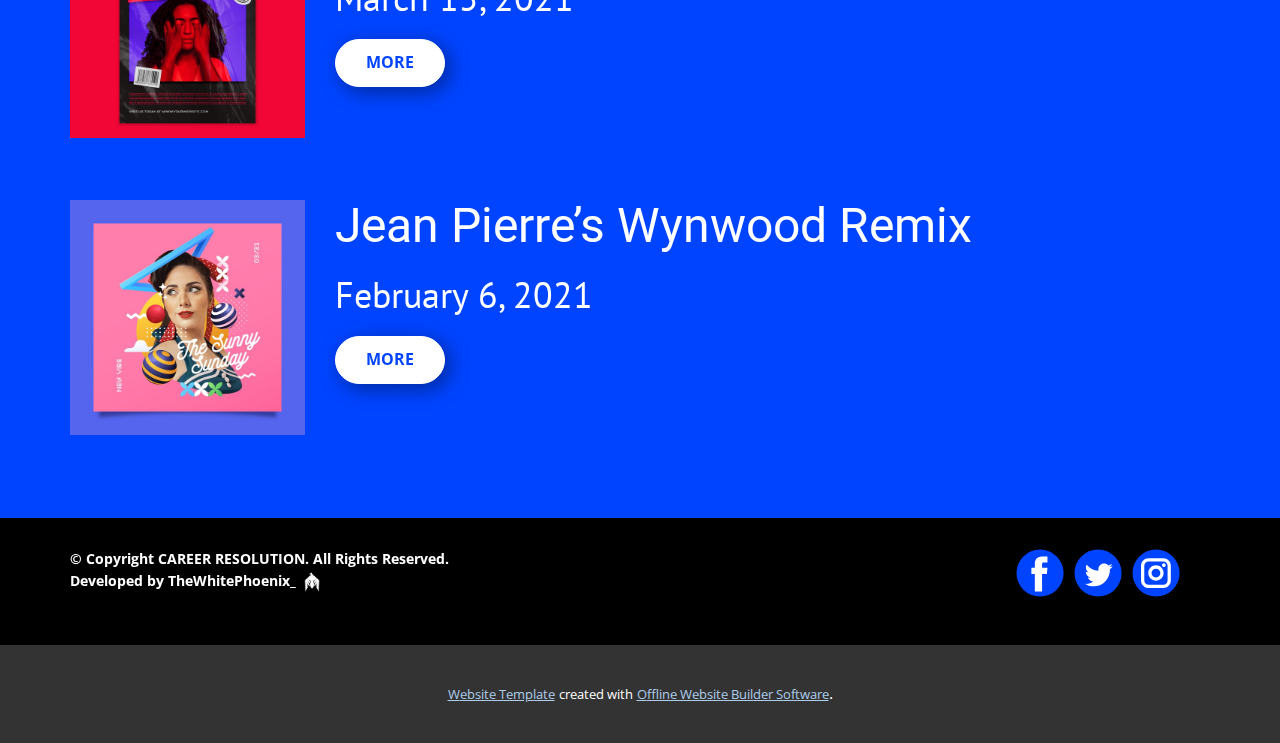
==== commit 883713e8: "Update 1" ====
--- a/Home.html
+++ b/Home.html
@@ -172,7 +172,7 @@
       </div>
     </section>
     <section class="skrollable u-align-center u-clearfix u-grey-10 u-section-4" id="carousel_5ac3">
-      <div class="u-clearfix u-sheet u-valign-middle-xs u-sheet-1">
+      <div class="u-clearfix u-sheet u-valign-middle u-sheet-1">
         <div class="u-expanded-width u-list u-list-1">
           <div class="u-repeater u-repeater-1">
             <div class="u-align-center u-container-style u-list-item u-radius-10 u-repeater-item u-shape-round u-white u-list-item-1" data-animation-name="fadeIn" data-animation-duration="1000" data-animation-delay="0">
--- a/Home.css
+++ b/Home.css
@@ -460,14 +460,14 @@
 }
 
 .u-section-4 .u-sheet-1 {
-  min-height: 100vh;
+  min-height: 1142px;
 }
 
 .u-section-4 .u-list-1 {
   min-height: 764px;
   grid-template-rows: auto;
-  margin-top: 171px;
-  margin-bottom: 0;
+  margin-top: 60px;
+  margin-bottom: 60px;
   height: auto;
 }
 
@@ -917,8 +917,6 @@
 
   .u-section-4 .u-list-1 {
     min-height: 2916px;
-    margin-top: 60px;
-    margin-bottom: 60px;
   }
 
   .u-section-4 .u-text-1 {
